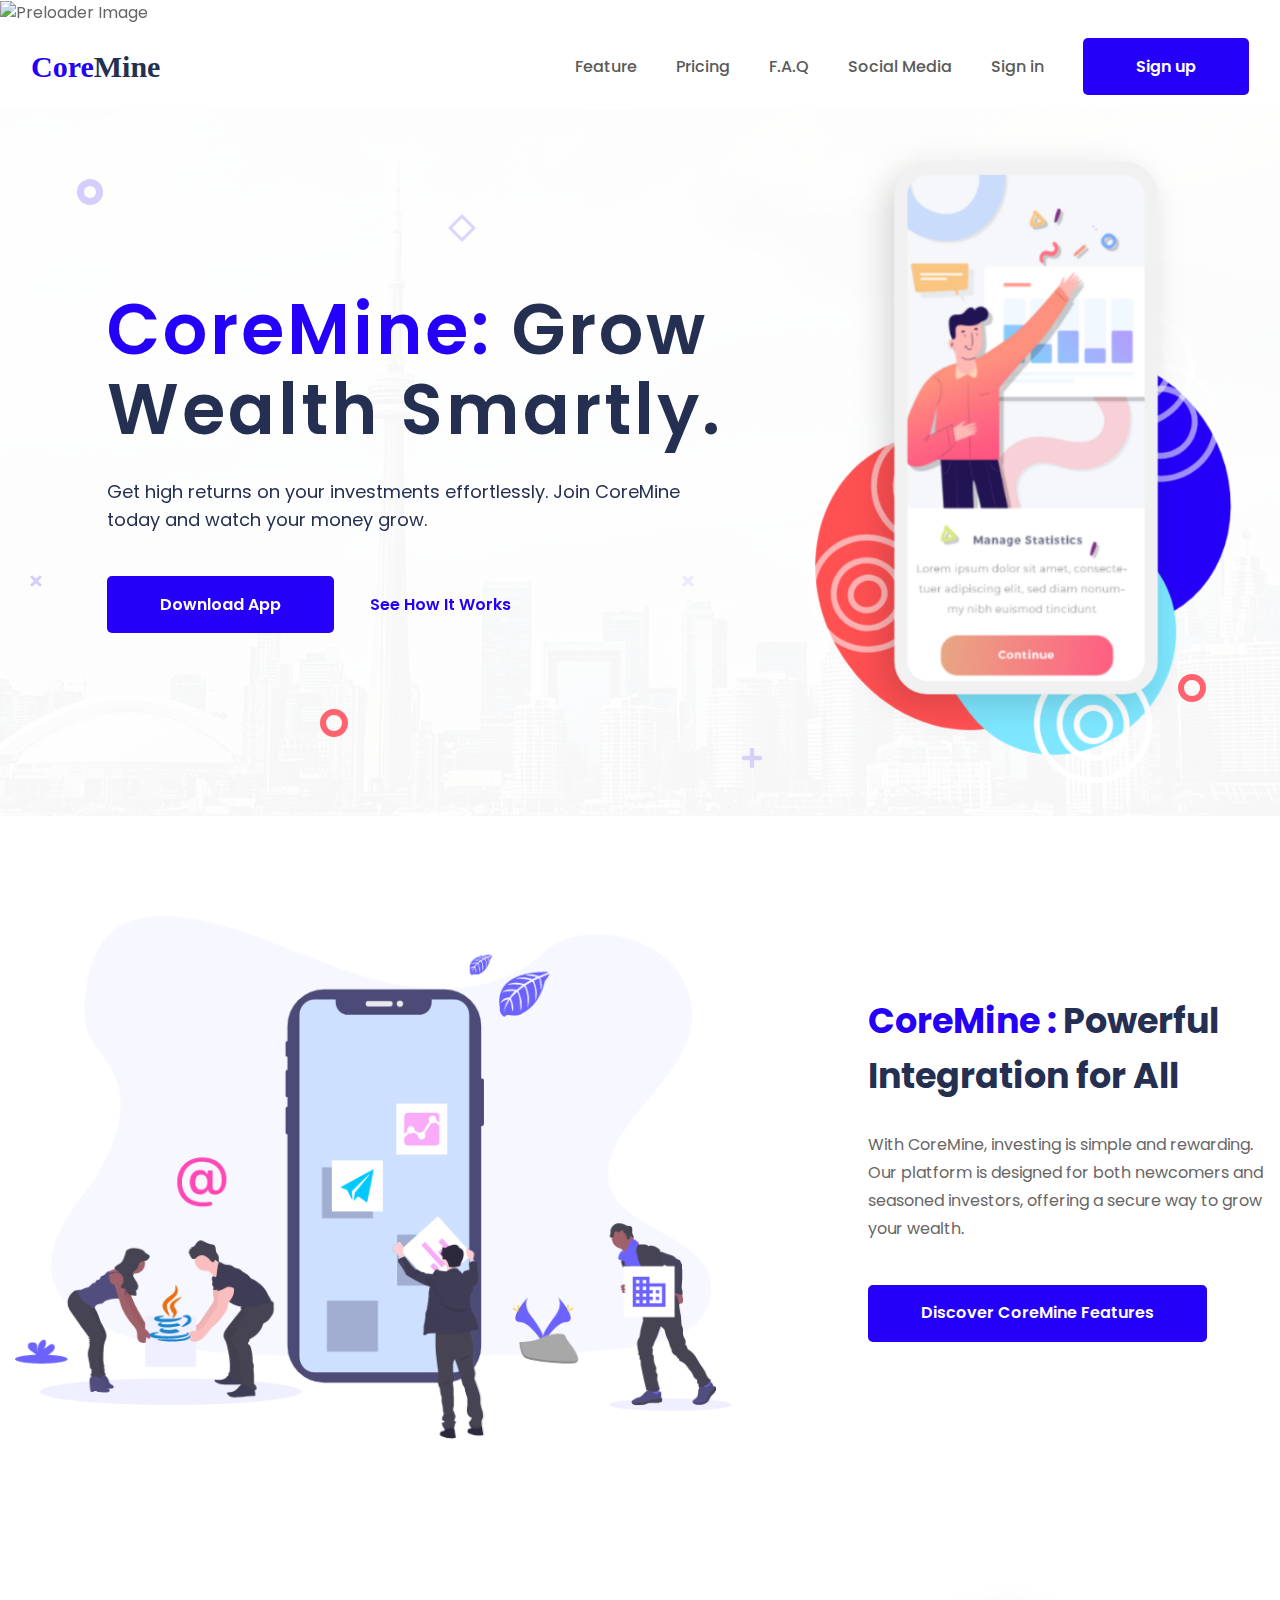
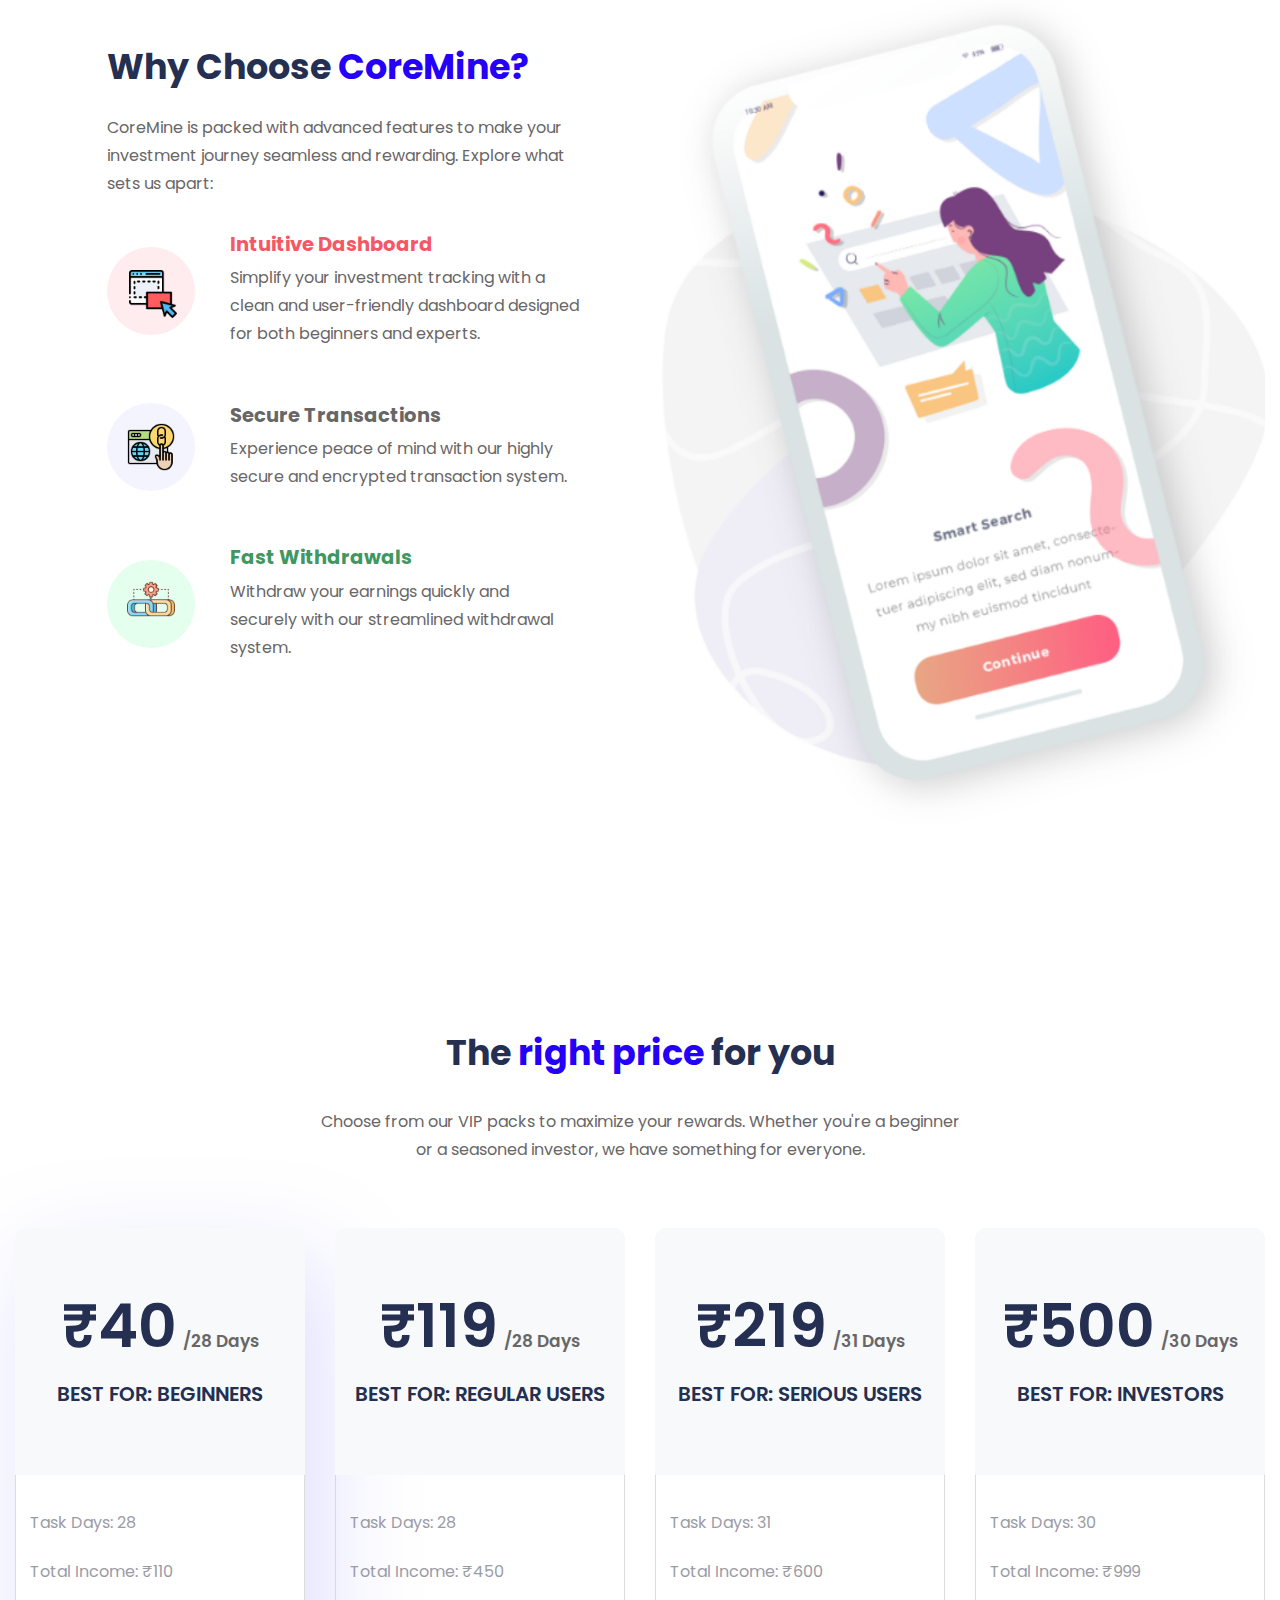
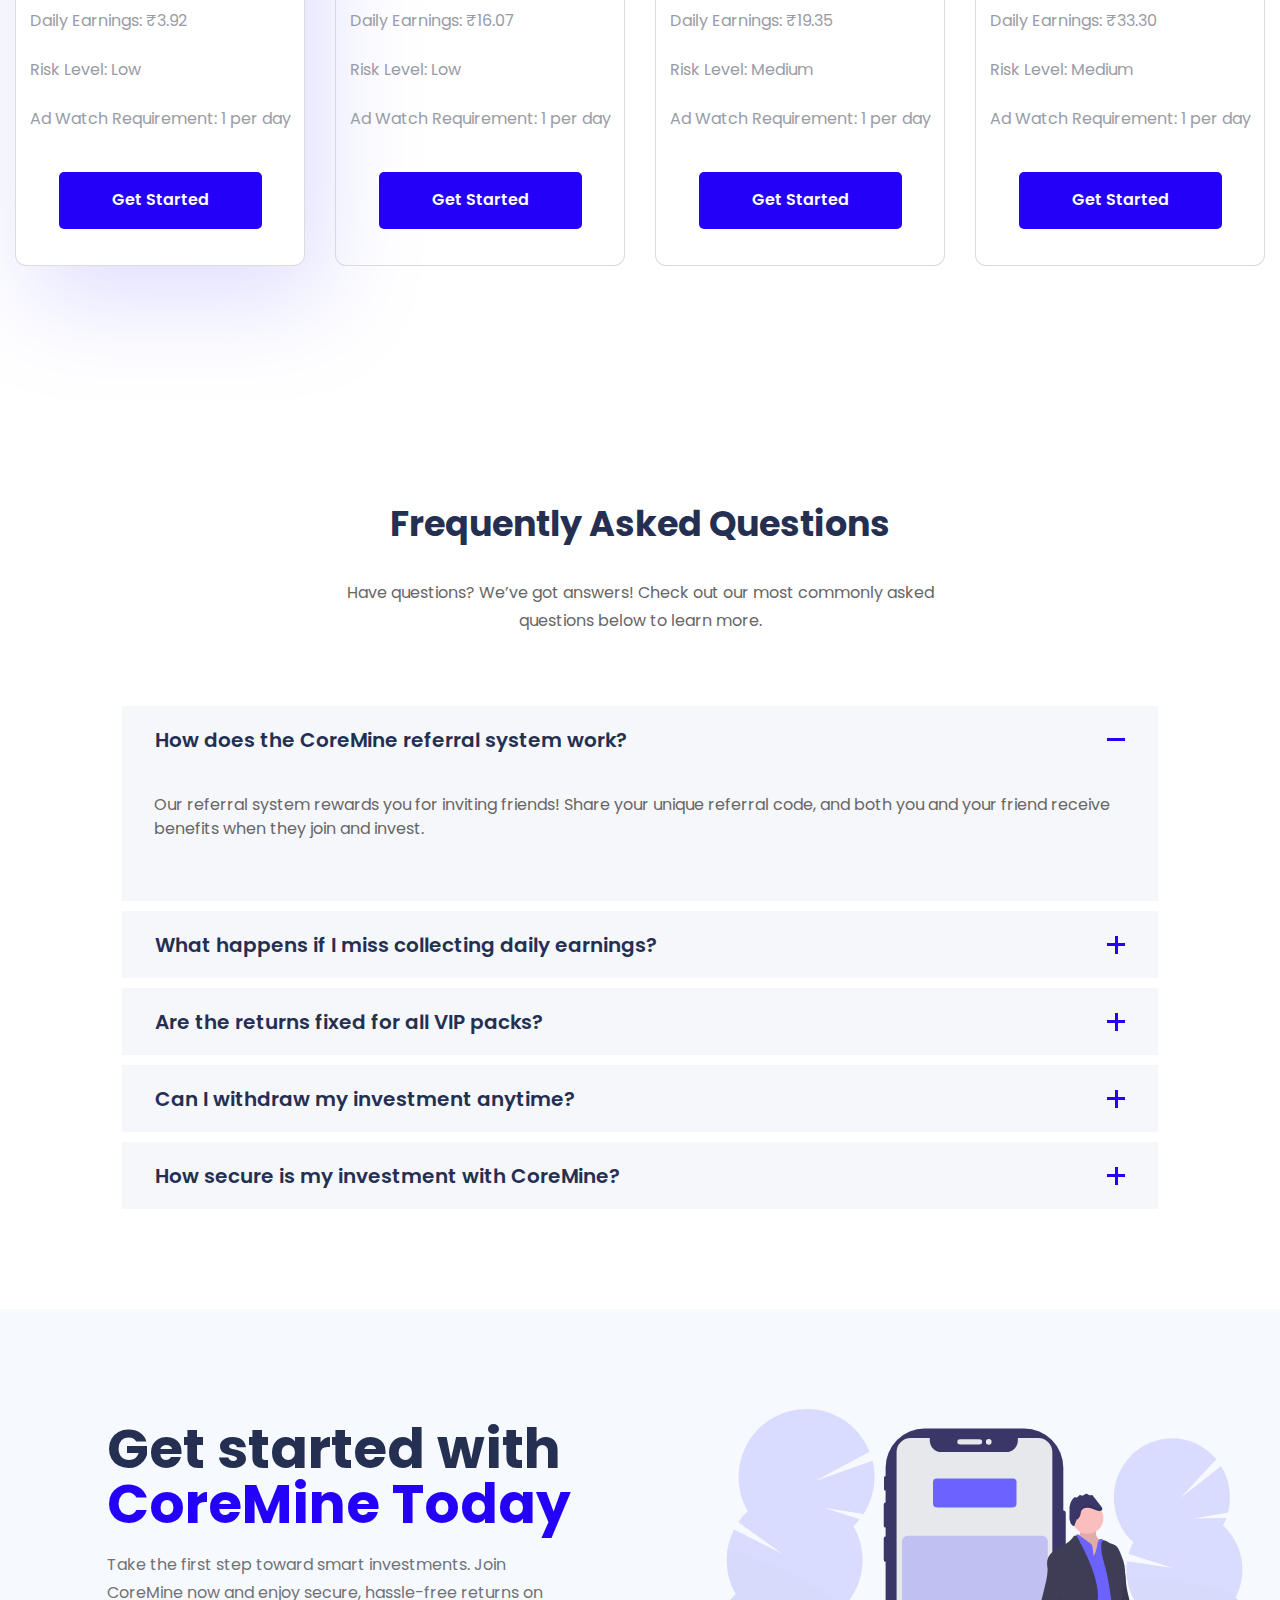
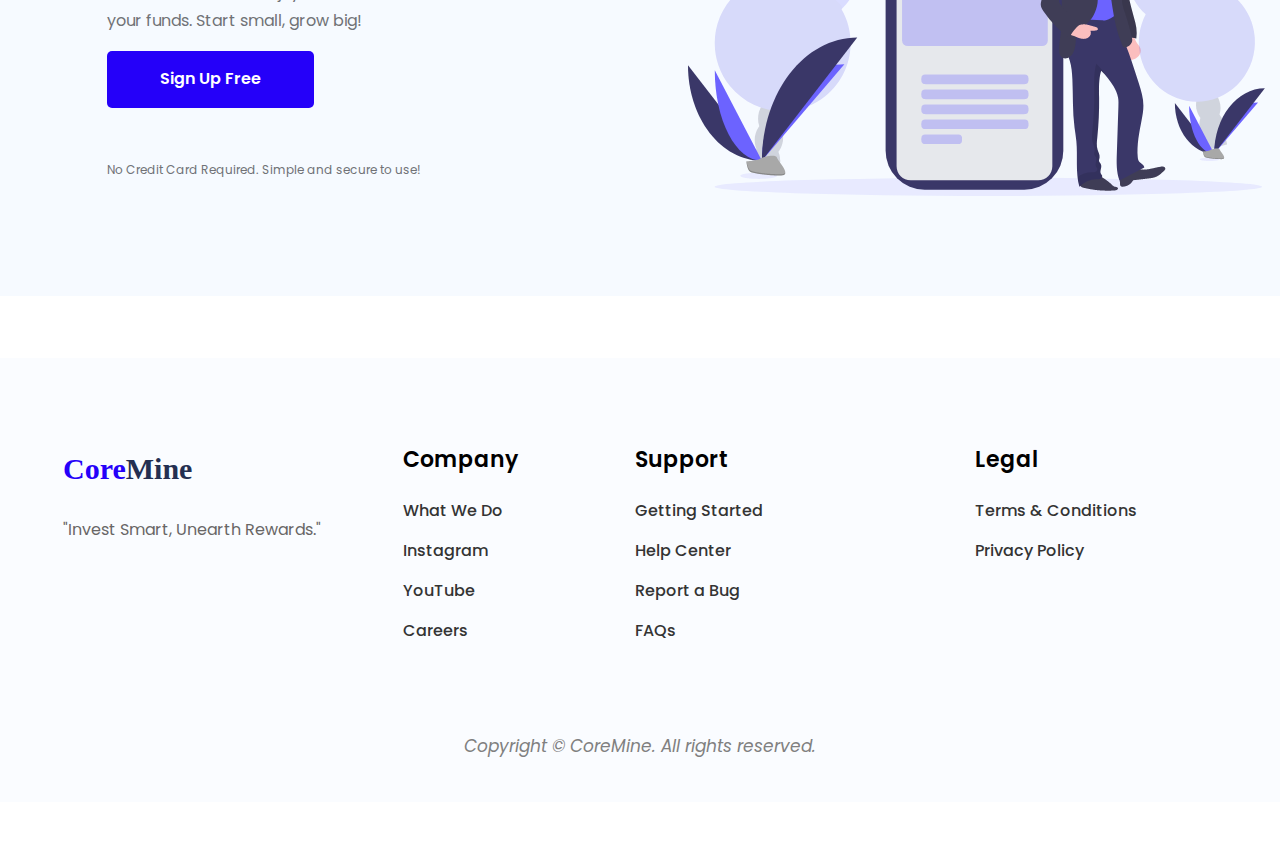
==== index.html @ 9c0cc26a "Add files via upload" ====
<!DOCTYPE html>
<html lang="en">
<head>
	<meta charset="UTF-8">
	<meta name="viewport" content="width=device-width, initial-scale=1, shrink-to-fit=no">
	<!-- Site Meta Data for Better SEO -->
	<meta name="author" content="Aman Singh">
	<meta name="description" content="CoreMine: Invest Smart, Unearth Rewards. Simplify your investment journey with daily tasks and earnings.">
	<meta name="keywords" content="CoreMine, investment app, daily earnings, VIP packs, smart investments, low risk, high rewards, financial growth">
	<meta property="og:image" content="./assets/images/coremine-preview/og-image.png">
	<meta name="theme-color" content="#FFD700">
	<meta name="twitter:card" content="summary_large_image">
	
	<!-- Site Title -->
	<title>CoreMine</title>
	<!-- Favicon Link -->
	<link rel="icon" type="image/png" sizes="512x512" href="./assets/images/favicon/android-chrome-512x512.png">
	<link rel="icon" type="image/png" sizes="192x192" href="./assets/images/favicon/android-chrome-192x192.png">
	<link rel="apple-touch-icon" sizes="180x180" href="./assets/images/favicon/apple-touch-icon.png">
	<link rel="icon" type="image/png" sizes="32x32" href="./assets/images/favicon/favicon-32x32.png">
	<link rel="icon" type="image/png" sizes="16x16" href="./assets/images/favicon/favicon-16x16.png">
	<link rel="icon" type="image/x-icon" href="./assets/images/favicon/favicon.ico">
	<!-- All CSS -->
	<link rel="stylesheet" href="./assets/plugins/bootstrap/css/bootstrap.min.css">
	<link rel="stylesheet" href="./assets/plugins/slick-slider/css/slick.css">
	<link rel="stylesheet" href="./assets/plugins/venobox/css/venobox.min.css">
	<link rel="stylesheet" href="./assets/css/style.css">
</head>
<body data-spy="scroll" data-target="#navbarSupportedContent" data-offset="100">

	<!-- Preloader Section -->
	<div class="preloader position-fixed w-100 h-100">
		<img src="./assets/images/preloader/preloader.gif" alt="Preloader Image" class="preloader__image w-100 h-100">
	</div>

	<!-- Header Section -->
	<header class="header header--primary w-100">
		<nav class="navbar navbar-expand-lg">
			<div class="container">
				<a class="navbar-brand font-weight-bold" href="./index.html">
					<img src="./assets/images/logo/logo.svg" alt="Logo Image" class="img-fluid">
				</a>
				<button class="navbar-toggler" type="button" data-toggle="collapse" data-target="#navbarSupportedContent" aria-controls="navbarSupportedContent" aria-expanded="false" aria-label="Toggle navigation">
					<i class="appname-icon-menu"></i>
				</button>
			
				<div class="collapse navbar-collapse" id="navbarSupportedContent">
					<ul class="navbar-nav align-items-lg-center text-center ml-auto">
						<li class="nav-item">
							<a class="nav-link" href="#feature">Feature</a>
						</li>
						<li class="nav-item">
							<a class="nav-link" href="#pricing">Pricing</a>
						</li>
						<li class="nav-item">
							<a class="nav-link" href="#faq">F.A.Q</a>
						</li>
						<li class="nav-item dropdown">
							<a class="nav-link dropdown-toggle" href="#!" id="navbarDropdown" role="button" data-toggle="dropdown" aria-haspopup="true" aria-expanded="false">
								Social Media
							</a>
							<div class="dropdown-menu mt-0 border-0 text-center text-lg-left mx-auto" aria-labelledby="navbarDropdown">
								<a class="dropdown-item" href="./blog.html">YouTube</a>
								<a class="dropdown-item" href="./blog-details.html">Instagram</a>
							</div>
						</li>
						<li class="nav-item">
							<a class="nav-link" href="./login.html">Sign in</a>
						</li>
						<li class="nav-item">
							<a class="primary-btn d-inline-block" href="#!">Sign up</a>
						</li>
					</ul>
				</div>
			</div>
		</nav>
	</header>
	<!-- Off Canvas Menu Toggler -->
	<div class="offCanvasMenuCloser position-fixed" data-toggle="collapse" data-target="#navbarSupportedContent" role="button" aria-controls="navbarSupportedContent" aria-expanded="false" aria-label="Toggle navigation"></div>

	<!-- Banner Section -->
	<section class="banner parallax-banner position-relative overflow-hidden">
		<span class="shape shape--1 d-inline-block user-select-none position-absolute">
			<img src="./assets/images/banner/banner-shape-1.svg" alt="Banner Shape" class="shape__image shape__image--1 img-fluid" style="--i:0">
		</span>
		<span class="shape shape--2 d-inline-block user-select-none position-absolute">
			<img src="./assets/images/banner/banner-shape-2.svg" alt="Banner Shape" class="shape__image shape__image--2 img-fluid" style="--i:1">
		</span>
		<span class="shape shape--3 d-inline-block user-select-none position-absolute">
			<img src="./assets/images/banner/banner-shape-3.svg" alt="Banner Shape" class="shape__image shape__image--3 img-fluid" style="--i:2">
		</span>
		<span class="shape shape--4 d-inline-block user-select-none position-absolute">
			<img src="./assets/images/banner/banner-shape-4.svg" alt="Banner Shape" class="shape__image shape__image--4 img-fluid" style="--i:3">
		</span>
		<span class="shape shape--5 d-inline-block user-select-none position-absolute">
			<img src="./assets/images/banner/banner-shape-1.svg" alt="Banner Shape" class="shape__image shape__image--5 img-fluid" style="--i:4">
		</span>
		<span class="shape shape--6 d-inline-block user-select-none position-absolute">
			<img src="./assets/images/banner/banner-shape-5.svg" alt="Banner Shape" class="shape__image shape__image--6 img-fluid" style="--i:5">
		</span>
		<span class="shape shape--7 d-inline-block user-select-none position-absolute">
			<img src="./assets/images/banner/banner-shape-3.svg" alt="Banner Shape" class="shape__image shape__image--7 img-fluid" style="--i:6">
		</span>
		<div class="container">
			<div class="row align-items-center">
				<div class="col-xl-6 offset-xl-1 col-lg-7 pl-xl-0 text-center text-lg-left">
					<h1 class="banner__title secondary-color"><span class="primary-color">CoreMine:</span> Grow Wealth Smartly.</h1>
					<p class="banner__text secondary-color">Get high returns on your investments effortlessly. Join CoreMine today and watch your money grow.</p>
					<div class="d-flex flex-column flex-sm-row align-items-center justify-content-center justify-content-lg-start">
						<a href="#about" class="primary-btn d-inline-block mb-4 mb-sm-0">Download App</a>
						<a href="https://www.youtube.com/watch?v=BPYu8lksvZM" data-autoplay="true" data-vbtype="video" class="venobox secondary-btn d-inline-block">See How It Works</a>

					</div>
				</div>
				<div class="col-xl-5 col-lg-5 pr-xl-0 text-center text-lg-right">
					<img src="./assets/images/banner/banner-image.png" alt="Banner Image" class="banner__image w-100">
				</div>
			</div>
		</div>
	</section>

	<!-- About Section -->
	<section id="about" class="about section-gap">
		<div class="container">
			<div class="row align-items-center">
				<div class="col-xl-7 col-lg-6 mb-4 mb-lg-0 text-center text-lg-left">
					<img src="./assets/images/about/about-image.png" alt="About Image" class="about__image w-100">
				</div>
				<div class="col-xl-4 col-lg-6 offset-xl-1 text-center text-lg-left">
					<div class="section-header">
						<h1 class="section-header__title secondary-color font-weight-bold"><span class="primary-color">CoreMine :</span> Powerful Integration for All</h1>
<div>
    <p class="about__text">With CoreMine, investing is simple and rewarding. Our platform is designed for both newcomers and seasoned investors, offering a secure way to grow your wealth.</p>
    <a href="#feature" class="primary-btn d-inline-block">Discover CoreMine Features</a>
</div>

						
			</div>
		</div>
	</section>

	<!-- Features Section -->
<section id="feature" class="feature section-gap overflow-hidden">
    <div class="container">
        <div class="row flex-lg-row-reverse">
            <div class="col-xl-6 col-lg-6 text-center text-lg-right">
                <img src="./assets/images/features/features-image.png" alt="Feature Image" class="feature__image">
            </div>
            <div class="col-xl-5 offset-xl-1 col-lg-6 pl-xl-0">
                <div class="section-header text-center text-md-left">
                    <h1 class="section-header__title secondary-color font-weight-bold">Why Choose <span class="primary-color">CoreMine?</span></h1>
                </div>
                <p class="feature__text pr-xl-5 text-center text-md-left">CoreMine is packed with advanced features to make your investment journey seamless and rewarding. Explore what sets us apart:</p>
                <div class="row">
                    <div class="col-xl-11 text-center text-sm-left">
                        <!-- Feature 1 -->
                        <div class="feature__block d-sm-flex align-items-center">
                            <div class="feature__block__image flex-shrink-0">
                                <img src="./assets/images/features/features-item-1.png" alt="Intuitive Dashboard" class="img-fluid">
                            </div>
                            <div class="feature__block__content mt-4 mt-sm-0">
                                <h2 class="feature__block__title font-weight-bold danger-color">Intuitive Dashboard</h2>
                                <p class="mb-0">Simplify your investment tracking with a clean and user-friendly dashboard designed for both beginners and experts.</p>
                            </div>
                        </div>

                        <!-- Feature 2 -->
                        <div class="feature__block d-sm-flex align-items-center">
                            <div class="feature__block__image flex-shrink-0">
                                <img src="./assets/images/features/features-item-2.png" alt="Real-Time Insights" class="img-fluid">
                            </div>
                            <div class="feature__block__content mt-4 mt-sm-0">
                                <h2 class="feature__block__title font-weight-bold warning-color">Secure Transactions</h2>
                                <p class="mb-0">Experience peace of mind with our highly secure and encrypted transaction system.</p>
                            </div>
                        </div>

                        <!-- Feature 3 -->
                        <div class="feature__block d-sm-flex align-items-center">
                            <div class="feature__block__image flex-shrink-0">
                                <img src="./assets/images/features/features-item-3.png" alt="Fast Withdrawals" class="img-fluid">
                            </div>
                            <div class="feature__block__content mt-4 mt-sm-0">
                                <h2 class="feature__block__title font-weight-bold success-color">Fast Withdrawals</h2>
                                <p class="mb-0">Withdraw your earnings quickly and securely with our streamlined withdrawal system.</p>
                            </div>
                        </div>
                        </div>
                    </div>
                </div>
            </div>
        </div>
    </div>
</section>

	<!-- Pricing Section -->
<section id="pricing" class="pricing section-gap">
	<div class="container">
	  <div class="row justify-content-center">
		<div class="section-header text-center col-12">
		  <h1 class="section-header__title secondary-color font-weight-bold">
			The <span class="primary-color">right price</span> for you
		  </h1>
		</div>
		<div class="col-lg-6 text-center px-lg-0">
		  <p class="pricing__text">
			Choose from our VIP packs to maximize your rewards. Whether you're a beginner or a seasoned investor, we have something for everyone.
		  </p>
		</div>
		<div class="col-12 mb-5"></div>
  
		<!-- VIP No 1 -->
		<div class="col-xl-3 col-lg-4 col-md-6">
		  <div class="pricing__block mx-auto active">
			<div class="pricing__block__head text-center">
			  <h2 class="pricing__block__price">
				<span class="pricing__block__price__amount secondary-color">₹40</span>
				<span class="pricing__block__price__period">/28 Days</span>
			  </h2>
			  <h3 class="pricing__block__access text-uppercase secondary-color">Best For: Beginners</h3>
			</div>
			<div class="pricing__block__body d-flex flex-column align-items-center">
			  <ul class="pricing__block__list">
				<li class="pricing__block__list__item">Task Days: 28</li>
				<li class="pricing__block__list__item">Total Income: ₹110</li>
				<li class="pricing__block__list__item">Daily Earnings: ₹3.92</li>
				<li class="pricing__block__list__item">Risk Level: Low</li>
				<li class="pricing__block__list__item">Ad Watch Requirement: 1 per day</li>
			  </ul>
			  <a href="#!" class="primary-btn d-inline-block">Get Started</a>
			</div>
		  </div>
		</div>
  
		<!-- VIP No 2 -->
		<div class="col-xl-3 col-lg-4 col-md-6">
		  <div class="pricing__block mx-auto">
			<div class="pricing__block__head text-center">
			  <h2 class="pricing__block__price">
				<span class="pricing__block__price__amount secondary-color">₹119</span>
				<span class="pricing__block__price__period">/28 Days</span>
			  </h2>
			  <h3 class="pricing__block__access text-uppercase secondary-color">Best For: Regular Users</h3>
			</div>
			<div class="pricing__block__body d-flex flex-column align-items-center">
			  <ul class="pricing__block__list">
				<li class="pricing__block__list__item">Task Days: 28</li>
				<li class="pricing__block__list__item">Total Income: ₹450</li>
				<li class="pricing__block__list__item">Daily Earnings: ₹16.07</li>
				<li class="pricing__block__list__item">Risk Level: Low</li>
				<li class="pricing__block__list__item">Ad Watch Requirement: 1 per day</li>
			  </ul>
			  <a href="#!" class="primary-btn d-inline-block">Get Started</a>
			</div>
		  </div>
		</div>
  
		<!-- VIP No 3 -->
		<div class="col-xl-3 col-lg-4 col-md-6">
		  <div class="pricing__block mx-auto">
			<div class="pricing__block__head text-center">
			  <h2 class="pricing__block__price">
				<span class="pricing__block__price__amount secondary-color">₹219</span>
				<span class="pricing__block__price__period">/31 Days</span>
			  </h2>
			  <h3 class="pricing__block__access text-uppercase secondary-color">Best For: Serious Users</h3>
			</div>
			<div class="pricing__block__body d-flex flex-column align-items-center">
			  <ul class="pricing__block__list">
				<li class="pricing__block__list__item">Task Days: 31</li>
				<li class="pricing__block__list__item">Total Income: ₹600</li>
				<li class="pricing__block__list__item">Daily Earnings: ₹19.35</li>
				<li class="pricing__block__list__item">Risk Level: Medium</li>
				<li class="pricing__block__list__item">Ad Watch Requirement: 1 per day</li>
			  </ul>
			  <a href="#!" class="primary-btn d-inline-block">Get Started</a>
			</div>
		  </div>
		</div>
  
		<!-- VIP No 4 -->
		<div class="col-xl-3 col-lg-4 col-md-6">
		  <div class="pricing__block mx-auto">
			<div class="pricing__block__head text-center">
			  <h2 class="pricing__block__price">
				<span class="pricing__block__price__amount secondary-color">₹500</span>
				<span class="pricing__block__price__period">/30 Days</span>
			  </h2>
			  <h3 class="pricing__block__access text-uppercase secondary-color">Best For: Investors</h3>
			</div>
			<div class="pricing__block__body d-flex flex-column align-items-center">
			  <ul class="pricing__block__list">
				<li class="pricing__block__list__item">Task Days: 30</li>
				<li class="pricing__block__list__item">Total Income: ₹999</li>
				<li class="pricing__block__list__item">Daily Earnings: ₹33.30</li>
				<li class="pricing__block__list__item">Risk Level: Medium</li>
				<li class="pricing__block__list__item">Ad Watch Requirement: 1 per day</li>
			  </ul>
			  <a href="#!" class="primary-btn d-inline-block">Get Started</a>
			</div>
		  </div>
		</div>
  
	  </div>
	</div>
  </section>

  
<!-- F.A.Q. Section -->
<section id="faq" class="faq section-gap">
	<div class="container">
	  <div class="row justify-content-center">
		<div class="section-header text-center col-12">
		  <h1 class="section-header__title secondary-color font-weight-bold">Frequently Asked Questions</h1>
		</div>
		<div class="col-lg-6 px-lg-0 text-center">
		  <p>Have questions? We’ve got answers! Check out our most commonly asked questions below to learn more.</p>
		</div>
		<div class="col-lg-10">
		  <div class="accordion" id="accordionExample">
			<!-- Question 1 -->
			<div class="card border-0 rounded-0">
			  <div class="card-header bg-transparent border-0" id="headingOne">
				<h2 class="mb-0">
				  <button class="btn text-left d-flex align-items-center justify-content-between shadow-none secondary-color w-100" type="button" data-toggle="collapse" data-target="#collapseOne" aria-expanded="true" aria-controls="collapseOne">
					How does the CoreMine referral system work?
					<span class="btn__icon d-inline-flex align-items-center justify-content-center flex-shrink-0 position-relative ml-2"></span>
				  </button>
				</h2>
			  </div>
			  <div id="collapseOne" class="collapse show" aria-labelledby="headingOne" data-parent="#accordionExample">
				<div class="card-body">
				  Our referral system rewards you for inviting friends! Share your unique referral code, and both you and your friend receive benefits when they join and invest.
				</div>
			  </div>
			</div>
			<!-- Question 2 -->
			<div class="card border-0 rounded-0">
			  <div class="card-header bg-transparent border-0" id="headingTwo">
				<h2 class="mb-0">
				  <button class="btn text-left d-flex align-items-center justify-content-between shadow-none secondary-color w-100" type="button" data-toggle="collapse" data-target="#collapseTwo" aria-expanded="false" aria-controls="collapseTwo">
					What happens if I miss collecting daily earnings?
					<span class="btn__icon d-inline-flex align-items-center justify-content-center flex-shrink-0 position-relative ml-2"></span>
				  </button>
				</h2>
			  </div>
			  <div id="collapseTwo" class="collapse" aria-labelledby="headingTwo" data-parent="#accordionExample">
				<div class="card-body">
				  Missing a day means you won’t earn for that day. Make sure to log in daily, watch the required ad, and collect your earnings to maximize your returns.
				</div>
			  </div>
			</div>
			<!-- Question 3 -->
			<div class="card border-0 rounded-0">
			  <div class="card-header bg-transparent border-0" id="headingThree">
				<h2 class="mb-0">
				  <button class="btn text-left d-flex align-items-center justify-content-between shadow-none secondary-color w-100" type="button" data-toggle="collapse" data-target="#collapseThree" aria-expanded="false" aria-controls="collapseThree">
					Are the returns fixed for all VIP packs?
					<span class="btn__icon d-inline-flex align-items-center justify-content-center flex-shrink-0 position-relative ml-2"></span>
				  </button>
				</h2>
			  </div>
			  <div id="collapseThree" class="collapse" aria-labelledby="headingThree" data-parent="#accordionExample">
				<div class="card-body">
				  No, the returns vary depending on the VIP pack you choose. Each pack has a specific investment amount, task duration, and total income.
				</div>
			  </div>
			</div>
			<!-- Question 4 -->
			<div class="card border-0 rounded-0">
			  <div class="card-header bg-transparent border-0" id="headingFour">
				<h2 class="mb-0">
				  <button class="btn text-left d-flex align-items-center justify-content-between shadow-none secondary-color w-100" type="button" data-toggle="collapse" data-target="#collapseFour" aria-expanded="false" aria-controls="collapseFour">
					Can I withdraw my investment anytime?
					<span class="btn__icon d-inline-flex align-items-center justify-content-center flex-shrink-0 position-relative ml-2"></span>
				  </button>
				</h2>
			  </div>
			  <div id="collapseFour" class="collapse" aria-labelledby="headingFour" data-parent="#accordionExample">
				<div class="card-body">
				  Investments are tied to the task duration of the selected VIP pack. Withdrawal is possible only after the completion of the specified period.
				</div>
			  </div>
			</div>
			<!-- Question 5 -->
			<div class="card border-0 rounded-0">
			  <div class="card-header bg-transparent border-0" id="headingFive">
				<h2 class="mb-0">
				  <button class="btn text-left d-flex align-items-center justify-content-between shadow-none secondary-color w-100" type="button" data-toggle="collapse" data-target="#collapseFive" aria-expanded="false" aria-controls="collapseFive">
					How secure is my investment with CoreMine?
					<span class="btn__icon d-inline-flex align-items-center justify-content-center flex-shrink-0 position-relative ml-2"></span>
				  </button>
				</h2>
			  </div>
			  <div id="collapseFive" class="collapse" aria-labelledby="headingFive" data-parent="#accordionExample">
				<div class="card-body">
				  We use top-notch security protocols to protect your investment and personal data. Your trust and security are our top priorities.
				</div>
			  </div>
			</div>
		  </div>
		</div>
	  </div>
	</div>
  </section>
  
<!-- Get Started Section -->
<section class="get-start section-gap">
	<div class="container">
	  <div class="row flex-lg-row-reverse align-items-center">
		<!-- Image Section -->
		<div class="col-lg-6 text-center text-lg-right mb-5 mb-lg-0">
		  <img src="./assets/images/get-started/get-started-image.png" alt="Get Started with CoreMine" class="img-fluid">
		</div>
  
		<!-- Content Section -->
		<div class="col-xl-5 offset-xl-1 col-lg-6 pl-xl-0 text-center text-lg-left">
		  <div class="section-header">
			<h1 class="section-header__title secondary-color font-weight-bold">Get started with <span class="primary-color">CoreMine Today</span></h1>
		  </div>
		  <p class="pr-xl-5">
			Take the first step toward smart investments. Join CoreMine now and enjoy secure, hassle-free returns on your funds. Start small, grow big!
		  </p>
		  <a href="./register.html" class="primary-btn d-inline-block mb-4 mb-sm-0">Sign Up Free</a>
		  <p class="get-start__cautious-text mt-5 mb-0">No Credit Card Required. Simple and secure to use!</p>
		</div>
	  </div>
	</div>
  </section>
  

	<!-- Footer Section -->
<footer class="footer d-flex flex-column align-items-center position-relative">
  <div class="footer__top w-100">
    <div class="container">
      <div class="row justify-content-between">
        
        <!-- Logo and Tagline -->
        <div class="col-lg-3 col-sm-6 ml-xl-5">
          <div class="footer__block">
            <a href="./index.html" class="footer__block__logo d-inline-block">
              <img src="./assets/images/logo/logo.svg" alt="CoreMine Logo" class="img-fluid">
            </a>
            <p>"Invest Smart, Unearth Rewards."</p>
          </div>
        </div>
        
        <!-- Company Section -->
        <div class="col-lg-2 col-sm-6">
          <div class="footer__block">
            <h3 class="footer__block__title">Company</h3>
            <ul class="footer__block__list mb-0">
              <li class="footer__block__list__item">
                <a href="./about.html" class="footer__block__list__link">What We Do</a>
              </li>
              <li class="footer__block__list__item">
                <a href="https://www.instagram.com" target="_blank" class="footer__block__list__link">Instagram</a>
              </li>
              <li class="footer__block__list__item">
                <a href="https://www.youtube.com" target="_blank" class="footer__block__list__link">YouTube</a>
              </li>
              <li class="footer__block__list__item">
                <a href="./careers.html" class="footer__block__list__link">Careers</a>
              </li>
            </ul>
          </div>
        </div>
        
        <!-- Support Section -->
        <div class="col-lg-3 col-sm-6">
          <div class="footer__block">
            <h3 class="footer__block__title">Support</h3>
            <ul class="footer__block__list mb-0">
              <li class="footer__block__list__item">
                <a href="./getting-started.html" class="footer__block__list__link">Getting Started</a>
              </li>
              <li class="footer__block__list__item">
                <a href="./help-center.html" class="footer__block__list__link">Help Center</a>
              </li>
              <li class="footer__block__list__item">
                <a href="./report-bug.html" class="footer__block__list__link">Report a Bug</a>
              </li>
              <li class="footer__block__list__item">
                <a href="./faqs.html" class="footer__block__list__link">FAQs</a>
              </li>
            </ul>
          </div>
        </div>
        
        <!-- Legal Section -->
        <div class="col-lg-3 col-sm-6">
          <div class="footer__block mb-0">
            <h3 class="footer__block__title">Legal</h3>
            <ul class="footer__block__list mb-0">
              <li class="footer__block__list__item">
                <a href="./terms.html" class="footer__block__list__link">Terms & Conditions</a>
              </li>
              <li class="footer__block__list__item">
                <a href="./privacy.html" class="footer__block__list__link">Privacy Policy</a>
              </li>
            </ul>
          </div>
        </div>
        
      </div>
    </div>
  </div>

  <!-- Footer Bottom -->
  <div class="footer__bottom text-center">
    <div class="container">
      <p class="footer__copyright font-italic mb-0">
        Copyright © <a href="./index.html" class="footer__copyright__link">CoreMine</a>. All rights reserved.
      </p>
    </div>
  </div>
</footer>

	<!-- Scroll To Top Button -->
	<div class="scroll-top position-fixed">
		<button class="scroll-top__btn border-0 d-inline-flex align-items-center justify-content-center"><span class="appname-icon-up"></span></button>
	</div>

	<!-- All Scripts -->
	<script src="./assets/js/jquery-1.12.4.min.js"></script>
	<script src="./assets/plugins/bootstrap/js/bootstrap.min.js"></script>
	<script src="./assets/plugins/venobox/js/venobox.min.js"></script>
	<script src="./assets/plugins/slick-slider/js/slick.js"></script>
	<script src="./assets/plugins/particles/js/particles.min.js"></script>
	<script src="./assets/js/script.js"></script>
</body>
</html>
---- assets/css/style.css ----
/* 


----------------
Table of CSS Content
----------------

1.Google Fonts Link
2.Custom Icons Link
3.Typography Reset
4.Reset CSS
5.Custom Container Style
6.Veno Box Style
7.Preloader Section Style
8.Common Section Gap Style
9.Common Section Heading Style
10.Common Color's Style
11.Common Transition Style
12.Common Button's Style
13.Accordion's Style
14.Form's Section Style
15.Header Section Style
16.Parallax Banner Section Style
17.Banner Section Style
18.Sub Banner Section Style
19.About Section Style
20.Feature Section Style
22.Pricing Section Style
23.F.A.Q. Section Style
24.Get Started Section Style
25.Login Section Style
28.Footer Section Style

------------------
*/
/* Google Fonts Link */
@import url("https://fonts.googleapis.com/css2?family=Poppins:wght@300;400;500;600;700&display=swap");
/* Custom Icons Link */
@import url("../fonts/appname-icon/style.css");
/* Typography Reset */
h1, .h1,
h2, .h2,
h3, .h3,
h4, .h4,
h5, .h5,
h6, .h6 {
  font-family: "Poppins", sans-serif;
}

h1, .h1 {
  font-size: 2.0rem;
}

h2, .h2 {
  font-size: 1.5rem;
}

h3, .h3 {
  font-size: 1.5rem;
}

h4, .h4 {
  font-size: 1.125rem;
}

h5, .h5 {
  font-size: 0.75rem;
}

p {
  font-size: 1rem;
  line-height: 1.75rem;
}

/* Reset CSS */
*,
*::before,
*::after {
  margin: 0;
  padding: 0;
  outline: none;
  -webkit-tap-highlight-color: transparent;
}

::-moz-selection {
  color: #F5F7FA;
  background: #817AFF;
}

::selection {
  color: #F5F7FA;
  background: #817AFF;
}

html,
body {
  scroll-behavior: smooth;
}

html {
  font-size: 16px;
  -webkit-text-size-adjust: none;
     -moz-text-size-adjust: none;
      -ms-text-size-adjust: none;
          text-size-adjust: none;
  scrollbar-width: thin;
  scrollbar-color: #817AFF #ffffff;
}

html::-webkit-scrollbar {
  width: 8px;
}

html::-webkit-scrollbar-thumb {
  background-color: #817AFF;
}

html::-webkit-scrollbar-track {
  background-color: #ffffff;
}

body {
  color: #686666;
  font-weight: 400;
  font-family: "Poppins", sans-serif;
}

a,
a:hover,
a:focus,
a:active {
  text-decoration: none;
  color: unset;
}

button,
button:hover,
button:focus,
button:active {
  outline: none;
}

input:-webkit-autofill {
  -webkit-text-fill-color: unset;
  -webkit-transition: background-color 5000s;
  -o-transition: background-color 5000s;
  -moz-transition: background-color 5000s;
  transition: background-color 5000s;
}

ul,
ol {
  list-style: none;
}

img {
  -o-object-fit: cover;
     object-fit: cover;
}

.user-select-none {
  pointer-events: none;
}

.list-inline {
  font-size: 0;
}

.list-inline-item {
  font-size: 1rem;
}

/* Custom Container Style */
@media (min-width: 1200px) {
  .container {
    max-width: 1290px;
  }
}

/* Veno Box Style */
.vbox-container {
  scrollbar-width: none;
}

.vbox-container::-webkit-scrollbar {
  width: 0;
}

.vbox-close {
  top: 2%;
  right: 2%;
  width: 4rem;
  height: 4rem;
  border-radius: 50%;
  padding: 0;
  display: -webkit-box;
  display: -webkit-flex;
  display: -moz-box;
  display: -ms-flexbox;
  display: flex;
  -webkit-box-align: center;
  -webkit-align-items: center;
     -moz-box-align: center;
      -ms-flex-align: center;
          align-items: center;
  -webkit-box-pack: center;
  -webkit-justify-content: center;
     -moz-box-pack: center;
      -ms-flex-pack: center;
          justify-content: center;
  font-size: 3rem;
  background: #F55767 !important;
  color: #ffffff !important;
}

.vbox-preloader .sk-child {
  background: #817AFF !important;
}

/* Preloader Section Style */
.preloader {
  top: 0;
  left: 0;
  z-index: 9999;
}

/* Common Section Gap Style */
.section-gap {
  padding: 6.25rem 0;
}

@media (max-width: 991px) {
  .section-gap {
    padding: 4.375rem 0;
  }
}

@media (max-width: 767px) {
  .section-gap {
    padding: 3.75rem 0;
  }
}

/* Common Section Heading Style */
.section-header {
  margin-bottom: 1.25rem;
}

.section-header__title {
  font-size: 2.1875rem;
}

@media (max-width: 767px) {
  .section-header__title {
    font-size: 1.875rem;
  }
}

@media (min-width: 992px) {
  .section-header__title {
    line-height: 3.4375rem;
  }
}

/* Common Color's Style */
.primary-color {
  color: #2500F9;
}

.primary-soft-color {
  color: #2563FF;
}

.secondary-color {
  color: #242F51;
}

.danger-color {
  color: #F55767;
}

.success-color {
  color: #40975F;
}

/* Common Transition Style */
.primary-btn, .secondary-btn, .slick__arrows, .tag-btn, .scroll-top__btn, .accordion .card .btn__icon::after, .header, .header .navbar-toggler, .header .navbar .nav-item .dropdown-menu, .header .navbar .nav-item .dropdown-item, .header .navbar .nav-link, .blog__card__image, .blog__card__title__link, .blog-details__card__title__link, .footer__block__list__link, .footer__copyright__link {
  -webkit-transition: all linear .3s;
  -o-transition: all linear .3s;
  -moz-transition: all linear .3s;
  transition: all linear .3s;
}

/* Common Button's Style */
.primary-btn,
.secondary-btn {
  font-weight: 600;
}

.primary-btn {
  color: #ffffff;
  background: #2500F9;
  font-size: 1rem;
  padding: 1.03125rem 3.3125rem;
  border-radius: 5px;
}

.primary-btn:hover, .primary-btn:focus {
  color: #ffffff;
  background: #242F51;
}

.secondary-btn {
  color: #2500F9;
  font-size: 1rem;
  padding: 0.125rem;
}

.secondary-btn:hover, .secondary-btn:focus {
  color: #2500F9;
  text-decoration: underline;
}

.slick__arrows {
  position: absolute;
  bottom: 0;
  z-index: 3;
  width: 2.5rem;
  height: 2.5rem;
  color: silver;
  background-color: #ffffff;
  font-size: 0.75rem;
  text-align: center;
  cursor: pointer;
}

@media (max-width: 480px) {
  .slick__arrows {
    -webkit-transform: translateY(150%);
       -moz-transform: translateY(150%);
        -ms-transform: translateY(150%);
         -o-transform: translateY(150%);
            transform: translateY(150%);
  }
}

@media (min-width: 481px) {
  .slick__arrows {
    -webkit-transform: translateY(-50%);
       -moz-transform: translateY(-50%);
        -ms-transform: translateY(-50%);
         -o-transform: translateY(-50%);
            transform: translateY(-50%);
  }
}

.slick__arrows--left {
  right: 3.25rem;
}

.slick__arrows--right {
  right: 0;
}

.slick__arrows:hover, .slick__arrows:focus {
  color: #817AFF;
  background-color: #e9e9e9;
}

.tag-btn {
  color: #ffffff;
  font-size: 0.875rem;
  padding: 0.625rem 0.9375rem;
}

.tag-btn--pill {
  background-color: #626262;
}

.tag-btn--rounded {
  background-color: #175CFF;
  border-radius: 0.3125rem;
}

.tag-btn:hover, .tag-btn:focus {
  color: #ffffff;
  background-color: #242F51;
}

.scroll-top {
  bottom: 3%;
  right: 1%;
  display: none;
  cursor: pointer;
  z-index: 7;
}

@media (max-width: 575px) {
  .scroll-top {
    bottom: 2%;
  }
}

.scroll-top__btn {
  width: 2.8rem;
  height: 2.8rem;
  font-size: 1.1rem;
  color: #ffffff;
  background: #817AFF;
}

.scroll-top__btn:hover, .scroll-top__btn:focus {
  color: #ffffff;
  background: #2500F9;
}

/* Accordion's Style */
.accordion .card {
  background-color: #F5F7FA;
}

.accordion .card:not(:last-child) {
  margin-bottom: 0.625rem;
}

@media (max-width: 575px) {
  .accordion .card-header {
    padding-left: 0.625rem;
    padding-right: 0.3125rem;
  }
}

.accordion .card .btn {
  font-size: 1.25rem;
  font-weight: 600;
}

@media (max-width: 767px) {
  .accordion .card .btn {
    font-size: 1.125rem;
  }
}

.accordion .card .btn__icon {
  width: 1.125rem;
  height: 3px;
  background-color: #2500F9;
}

.accordion .card .btn__icon::after {
  content: "";
  position: absolute;
  width: 3px;
  height: 1.125rem;
  background-color: inherit;
}

.accordion .card .btn[aria-expanded="true"] .btn__icon::after {
  height: 0;
}

.accordion .card .btn:hover, .accordion .card .btn:focus {
  color: #242F51;
}

.accordion .card .btn:focus-visible {
  color: #2500F9;
}

.accordion .card-body {
  padding-bottom: 3.75rem;
}

@media (min-width: 992px) {
  .accordion .card-body {
    padding-left: 2rem;
    padding-right: 2rem;
  }
}

/* Form's Section Style */
.form-group {
  margin-bottom: 1.5625rem;
}

@media (min-width: 1401px) {
  .form-group {
    margin-bottom: 1.9375rem;
  }
}

.form__label {
  color: #000000;
}

@media (min-width: 768px) {
  .form__label {
    font-size: 1.125rem;
  }
}

@media (min-width: 1401px) {
  .form__label {
    margin-bottom: 1.5625rem;
  }
}

.form-control {
  border-color: #BBBBBB;
  border-radius: 0.625rem;
  height: 3.125rem;
}

@media (min-width: 1401px) {
  .form-control {
    height: 4.6875rem;
  }
}

.form-control:hover, .form-control:focus {
  border-color: #2500F9;
}

.form .custom-control-label {
  color: #000000;
  font-size: 1.125rem;
  cursor: pointer;
}

@media (min-width: 768px) {
  .form .custom-control-label {
    padding-left: 1.25rem;
  }
}

@media (min-width: 1401px) {
  .form .custom-control-label {
    padding-left: 1.875rem;
  }
}

.form .custom-control-label::before, .form .custom-control-label::after {
  top: initial;
}

@media (min-width: 768px) {
  .form .custom-control-label::before, .form .custom-control-label::after {
    width: 1.5625rem;
    height: 1.5625rem;
  }
}

@media (min-width: 1401px) {
  .form .custom-control-label::before, .form .custom-control-label::after {
    width: 2.1875rem;
    height: 2.1875rem;
  }
}

.form .custom-control-label:hover::before {
  border-color: #2500F9;
}

.form .custom-control-input:focus ~ .custom-control-label::before {
  -webkit-box-shadow: none;
          box-shadow: none;
  border-color: #2500F9;
}

.form .custom-control-input:checked ~ .custom-control-label::before, .form .custom-control-input:active ~ .custom-control-label::before {
  background-color: #2500F9;
  border-color: #2500F9;
}

.form.was-validated .custom-control-input:focus ~ .custom-control-label::before {
  -webkit-box-shadow: none;
          box-shadow: none;
  border-color: #2500F9 !important;
}

.form.was-validated .custom-control-input:valid ~ .custom-control-label {
  color: #000000;
}

.form.was-validated .custom-control-input:valid ~ .custom-control-label::before {
  border-color: #2500F9;
}

.form.was-validated .custom-control-input:valid:checked ~ .custom-control-label::before {
  background-color: #2500F9;
}

.form .secondary-btn {
  font-size: 1.125rem;
}

@media (min-width: 1401px) {
  .form .primary-btn {
    height: 5.3125rem;
  }
}

/* Header Section Style */
.header {
  position: absolute;
  top: 0;
  z-index: 9;
}

@media (min-width: 992px) {
  .header {
    padding-top: 1.4375rem;
  }
}

.header .navbar {
  padding-top: 0.9375rem;
  padding-bottom: 0.9375rem;
}

.header .navbar-toggler {
  font-size: 1.625rem;
  color: #242F51;
  z-index: 8;
}

.header .navbar-toggler:hover {
  color: #2500F9;
}

.header .navbar-toggler[aria-expanded="true"] {
  color: #F55767;
}

@media (max-width: 991px) {
  .header .navbar-collapse {
    position: fixed;
    top: 0;
    right: 0;
    -webkit-transform: translateX(100%);
       -moz-transform: translateX(100%);
        -ms-transform: translateX(100%);
         -o-transform: translateX(100%);
            transform: translateX(100%);
    display: -webkit-box;
    display: -webkit-flex;
    display: -moz-box;
    display: -ms-flexbox;
    display: flex;
    -webkit-box-orient: vertical;
    -webkit-box-direction: normal;
    -webkit-flex-direction: column;
       -moz-box-orient: vertical;
       -moz-box-direction: normal;
        -ms-flex-direction: column;
            flex-direction: column;
    -webkit-box-align: center;
    -webkit-align-items: center;
       -moz-box-align: center;
        -ms-flex-align: center;
            align-items: center;
    -webkit-box-pack: center;
    -webkit-justify-content: center;
       -moz-box-pack: center;
        -ms-flex-pack: center;
            justify-content: center;
    width: 50%;
    height: 100vh;
    background-color: #F6FAFF;
    -webkit-transition: -webkit-transform ease-in-out .3s;
    transition: -webkit-transform ease-in-out .3s;
    -o-transition: -o-transform ease-in-out .3s;
    -moz-transition: transform ease-in-out .3s, -moz-transform ease-in-out .3s;
    transition: transform ease-in-out .3s;
    transition: transform ease-in-out .3s, -webkit-transform ease-in-out .3s, -moz-transform ease-in-out .3s, -o-transform ease-in-out .3s;
  }
  .header .navbar-collapse.show {
    -webkit-transform: translateX(0);
       -moz-transform: translateX(0);
        -ms-transform: translateX(0);
         -o-transform: translateX(0);
            transform: translateX(0);
  }
  .header .navbar-collapse .navbar-nav {
    width: 100%;
    margin-top: 1.25rem;
  }
  .header .navbar-collapse .navbar-nav .nav-item {
    margin: 0.3rem 0.6rem;
  }
}

@media (max-width: 767px) {
  .header .navbar-collapse {
    width: 100%;
  }
}

@media (min-width: 992px) {
  .header .navbar .nav-item .dropdown-toggle::after {
    display: none;
  }
}

.header .navbar .nav-item .dropdown-menu {
  max-width: 9.375rem;
  background-color: #817AFF;
  padding: 0.3125rem;
}

@media (min-width: 992px) {
  .header .navbar .nav-item .dropdown-menu {
    display: block;
    -webkit-transform: translateY(40%);
       -moz-transform: translateY(40%);
        -ms-transform: translateY(40%);
         -o-transform: translateY(40%);
            transform: translateY(40%);
    opacity: 0;
    visibility: hidden;
    -webkit-box-shadow: 0 5px 15px rgba(36, 47, 81, 0.1);
            box-shadow: 0 5px 15px rgba(36, 47, 81, 0.1);
  }
}

.header .navbar .nav-item .dropdown-item {
  border-radius: inherit;
  color: #ffffff;
}

.header .navbar .nav-item .dropdown-item:not(:last-child) {
  margin-bottom: 0.3125rem;
}

.header .navbar .nav-item .dropdown-item.active, .header .navbar .nav-item .dropdown-item:active, .header .navbar .nav-item .dropdown-item:hover, .header .navbar .nav-item .dropdown-item:focus {
  color: #242F51;
  background-color: #ffffff;
}

@media (min-width: 992px) {
  .header .navbar .nav-item.dropdown::before {
    content: "";
    position: absolute;
    left: 0;
    bottom: 0;
    -webkit-transform: translateY(100%);
       -moz-transform: translateY(100%);
        -ms-transform: translateY(100%);
         -o-transform: translateY(100%);
            transform: translateY(100%);
    width: 100%;
    height: 100%;
    cursor: pointer;
    pointer-events: none;
  }
  .header .navbar .nav-item.dropdown:hover::before, .header .navbar .nav-item.dropdown:focus::before {
    pointer-events: all;
  }
  .header .navbar .nav-item.dropdown:hover .dropdown-menu, .header .navbar .nav-item.dropdown:focus .dropdown-menu {
    -webkit-transform: translateY(28%);
       -moz-transform: translateY(28%);
        -ms-transform: translateY(28%);
         -o-transform: translateY(28%);
            transform: translateY(28%);
    opacity: 1;
    visibility: visible;
  }
}

.header .navbar .nav-item.dropdown:hover .nav-link, .header .navbar .nav-item.dropdown:focus .nav-link {
  color: #2500F9;
}

@media (min-width: 992px) {
  .header .navbar .nav-item .primary-btn {
    margin-left: 1.21875rem;
  }
}

.header .navbar .nav-link {
  color: #5A5A5A;
  font-size: 1rem;
  font-weight: 500;
  padding-left: 1.21875rem;
  padding-right: 1.21875rem;
}

.header .navbar .nav-link.active, .header .navbar .nav-link:hover, .header .navbar .nav-link:focus {
  color: #2500F9;
}

@media (min-width: 992px) {
  .header .navbar .nav-link:focus ~ .dropdown-menu {
    -webkit-transform: translateY(28%);
       -moz-transform: translateY(28%);
        -ms-transform: translateY(28%);
         -o-transform: translateY(28%);
            transform: translateY(28%);
    opacity: 1;
    visibility: visible;
  }
}

.header--primary {
  background-color: #ffffff;
}

.header--secondary .navbar-toggler {
  color: #ffffff;
}

.header--secondary .navbar-toggler:hover {
  color: #ffffff;
}

.header--secondary .navbar-toggler[aria-expanded="true"] {
  color: #F55767;
}

@media (min-width: 992px) {
  .header--secondary .navbar .nav-item.dropdown:hover .nav-link, .header--secondary .navbar .nav-item.dropdown:focus .nav-link {
    color: #999CA5;
  }
  .header--secondary .navbar .nav-item .primary-btn {
    border: 2px solid #ffffff;
  }
  .header--secondary .navbar .nav-item .primary-btn:hover, .header--secondary .navbar .nav-item .primary-btn:focus {
    color: #242F51;
    background-color: #ffffff;
  }
  .header--secondary .navbar .nav-link {
    color: #ffffff;
  }
  .header--secondary .navbar .nav-link.active, .header--secondary .navbar .nav-link:hover, .header--secondary .navbar .nav-link:focus {
    color: #999CA5;
  }
}

.header--secondary.header--fixed {
  background-color: #242F51;
}

.header--fixed {
  position: fixed;
  -webkit-transform: translateY(-100%);
     -moz-transform: translateY(-100%);
      -ms-transform: translateY(-100%);
       -o-transform: translateY(-100%);
          transform: translateY(-100%);
  padding-top: 0;
  -webkit-box-shadow: 0 3px 18px rgba(0, 0, 0, 0.05);
          box-shadow: 0 3px 18px rgba(0, 0, 0, 0.05);
  -webkit-animation: header_in .4s linear forwards;
     -moz-animation: header_in .4s linear forwards;
       -o-animation: header_in .4s linear forwards;
          animation: header_in .4s linear forwards;
}

/* Fixed Header animation */
@-webkit-keyframes header_in {
  0% {
    -webkit-transform: translateY(-100%);
            transform: translateY(-100%);
  }
  100% {
    -webkit-transform: translateY(0);
            transform: translateY(0);
  }
}
@-moz-keyframes header_in {
  0% {
    -moz-transform: translateY(-100%);
         transform: translateY(-100%);
  }
  100% {
    -moz-transform: translateY(0);
         transform: translateY(0);
  }
}
@-o-keyframes header_in {
  0% {
    -o-transform: translateY(-100%);
       transform: translateY(-100%);
  }
  100% {
    -o-transform: translateY(0);
       transform: translateY(0);
  }
}
@keyframes header_in {
  0% {
    -webkit-transform: translateY(-100%);
       -moz-transform: translateY(-100%);
         -o-transform: translateY(-100%);
            transform: translateY(-100%);
  }
  100% {
    -webkit-transform: translateY(0);
       -moz-transform: translateY(0);
         -o-transform: translateY(0);
            transform: translateY(0);
  }
}

/* Off Canvas Navbar Toggler */
.offCanvasMenuCloser {
  top: 0;
  left: 0;
  -webkit-transform: translateX(100%);
     -moz-transform: translateX(100%);
      -ms-transform: translateX(100%);
       -o-transform: translateX(100%);
          transform: translateX(100%);
  width: 100%;
  height: 100%;
  background: rgba(0, 0, 0, 0.5);
  z-index: 8;
  opacity: 0;
  -webkit-transition: opacity .4s ease .4s;
  -o-transition: opacity .4s ease .4s;
  -moz-transition: opacity .4s ease .4s;
  transition: opacity .4s ease .4s;
  display: none;
}

.offCanvasMenuCloser.show {
  -webkit-transform: translateX(0);
     -moz-transform: translateX(0);
      -ms-transform: translateX(0);
       -o-transform: translateX(0);
          transform: translateX(0);
  opacity: 1;
}

@media (min-width: 768px) and (max-width: 991px) {
  .offCanvasMenuCloser {
    display: block;
  }
}

/* Parallax Banner Section Style */
.parallax-banner .shape {
  -webkit-transition: -webkit-transform 0.8s cubic-bezier(0.5, 1, 0.89, 1) 0s;
  transition: -webkit-transform 0.8s cubic-bezier(0.5, 1, 0.89, 1) 0s;
  -o-transition: -o-transform 0.8s cubic-bezier(0.5, 1, 0.89, 1) 0s;
  -moz-transition: transform 0.8s cubic-bezier(0.5, 1, 0.89, 1) 0s, -moz-transform 0.8s cubic-bezier(0.5, 1, 0.89, 1) 0s;
  transition: transform 0.8s cubic-bezier(0.5, 1, 0.89, 1) 0s;
  transition: transform 0.8s cubic-bezier(0.5, 1, 0.89, 1) 0s, -webkit-transform 0.8s cubic-bezier(0.5, 1, 0.89, 1) 0s, -moz-transform 0.8s cubic-bezier(0.5, 1, 0.89, 1) 0s, -o-transform 0.8s cubic-bezier(0.5, 1, 0.89, 1) 0s;
  will-change: transform;
}

.parallax-banner .shape__image {
  -webkit-animation: pulse 3s linear infinite;
     -moz-animation: pulse 3s linear infinite;
       -o-animation: pulse 3s linear infinite;
          animation: pulse 3s linear infinite;
  -webkit-animation-delay: calc(var(--i)*1s);
     -moz-animation-delay: -moz-calc(var(--i)*1s);
       -o-animation-delay: calc(var(--i)*1s);
          animation-delay: calc(var(--i)*1s);
}

@-webkit-keyframes pulse {
  0%, 100% {
    -webkit-transform: scale(0.8);
            transform: scale(0.8);
  }
  50% {
    -webkit-transform: scale(1.2);
            transform: scale(1.2);
  }
}

@-moz-keyframes pulse {
  0%, 100% {
    -moz-transform: scale(0.8);
         transform: scale(0.8);
  }
  50% {
    -moz-transform: scale(1.2);
         transform: scale(1.2);
  }
}

@-o-keyframes pulse {
  0%, 100% {
    -o-transform: scale(0.8);
       transform: scale(0.8);
  }
  50% {
    -o-transform: scale(1.2);
       transform: scale(1.2);
  }
}

@keyframes pulse {
  0%, 100% {
    -webkit-transform: scale(0.8);
       -moz-transform: scale(0.8);
         -o-transform: scale(0.8);
            transform: scale(0.8);
  }
  50% {
    -webkit-transform: scale(1.2);
       -moz-transform: scale(1.2);
         -o-transform: scale(1.2);
            transform: scale(1.2);
  }
}

/* Banner Section Style */
.banner {
  background: rgba(255, 255, 255, 0.97) url(../images/banner/banner-bg.png) no-repeat center;
  background-size: cover;
  background-blend-mode: overlay;
  padding: 3.75rem 0 0.625rem;
}

@media (min-width: 992px) {
  .banner {
    padding: 0.625rem 0;
  }
}

@media (min-width: 1401px) {
  .banner {
    padding: 5.625rem 0;
  }
}

.banner .shape {
  -webkit-transition: -webkit-transform 0.8s cubic-bezier(0.5, 1, 0.89, 1) 0s;
  transition: -webkit-transform 0.8s cubic-bezier(0.5, 1, 0.89, 1) 0s;
  -o-transition: -o-transform 0.8s cubic-bezier(0.5, 1, 0.89, 1) 0s;
  -moz-transition: transform 0.8s cubic-bezier(0.5, 1, 0.89, 1) 0s, -moz-transform 0.8s cubic-bezier(0.5, 1, 0.89, 1) 0s;
  transition: transform 0.8s cubic-bezier(0.5, 1, 0.89, 1) 0s;
  transition: transform 0.8s cubic-bezier(0.5, 1, 0.89, 1) 0s, -webkit-transform 0.8s cubic-bezier(0.5, 1, 0.89, 1) 0s, -moz-transform 0.8s cubic-bezier(0.5, 1, 0.89, 1) 0s, -o-transform 0.8s cubic-bezier(0.5, 1, 0.89, 1) 0s;
  will-change: transform;
}

.banner .shape--1 {
  top: 65%;
  left: 2%;
}

.banner .shape--2 {
  top: 10%;
  left: 6%;
}

.banner .shape--3 {
  top: 85%;
  left: 25%;
}

.banner .shape--4 {
  top: 15%;
  left: 35%;
}

.banner .shape--5 {
  top: 65%;
  left: 53%;
  opacity: 0.4;
}

.banner .shape--6 {
  top: 90%;
  left: 58%;
}

.banner .shape--7 {
  top: 80%;
  left: 92%;
}

.banner .shape__image {
  -webkit-animation: pulse 2s cubic-bezier(0.5, 1, 0.89, 1) infinite;
     -moz-animation: pulse 2s cubic-bezier(0.5, 1, 0.89, 1) infinite;
       -o-animation: pulse 2s cubic-bezier(0.5, 1, 0.89, 1) infinite;
          animation: pulse 2s cubic-bezier(0.5, 1, 0.89, 1) infinite;
  -webkit-animation-delay: calc(var(--i)*1s);
     -moz-animation-delay: -moz-calc(var(--i)*1s);
       -o-animation-delay: calc(var(--i)*1s);
          animation-delay: calc(var(--i)*1s);
}

@keyframes pulse {
  0%, 100% {
    -webkit-transform: scale(1);
       -moz-transform: scale(1);
         -o-transform: scale(1);
            transform: scale(1);
  }
  50% {
    -webkit-transform: scale(1.2);
       -moz-transform: scale(1.2);
         -o-transform: scale(1.2);
            transform: scale(1.2);
  }
}

.banner__title {
  font-size: 2.1875rem;
  font-weight: 600;
}

@media (max-width: 575px) {
  .banner__title {
    font-weight: 700;
  }
}

@media (min-width: 768px) {
  .banner__title {
    font-size: 3.125rem;
  }
}

@media (min-width: 992px) {
  .banner__title {
    letter-spacing: 0.1875rem;
  }
}

@media (min-width: 1200px) {
  .banner__title {
    font-size: 4.375rem;
    line-height: 5rem;
  }
}

.banner__text {
  font-size: 1.125rem;
  margin: 1.75rem 0 2.625rem;
}

@media (min-width: 576px) {
  .banner .primary-btn {
    margin-right: 2.125rem;
  }
}

@media (max-width: 991px) {
  .banner__image {
    max-width: 20rem;
  }
}

/* Sub Banner Section Style */
.sub-banner {
  padding: 10rem 0 6.875rem;
}

.sub-banner__canvas,
.sub-banner .parallax-banner {
  top: 0;
  left: 0;
  -webkit-clip-path: ellipse(100% 100% at 50% 0%);
          clip-path: ellipse(100% 100% at 50% 0%);
}

.sub-banner__canvas {
  background-color: #175CFF;
}

.sub-banner .parallax-banner .shape--1 {
  top: 70%;
  left: 14%;
}

.sub-banner .parallax-banner .shape--2 {
  top: 48%;
  left: 20%;
}

@media (min-width: 768px) {
  .sub-banner .parallax-banner .shape--2 {
    left: 32%;
  }
}

.sub-banner .parallax-banner .shape--3 {
  top: 44%;
  left: 69%;
}

.sub-banner .parallax-banner .shape--4 {
  top: 22%;
  left: 80%;
}

@media (min-width: 768px) {
  .sub-banner .parallax-banner .shape--4 {
    top: 40%;
    left: 95%;
  }
}

@media (min-width: 1601px) {
  .sub-banner .parallax-banner .shape--4 {
    left: 85%;
  }
}

.sub-banner__title {
  color: #ffffff;
  font-size: 2.375rem;
}

/* About Section Style */
.about__title {
  font-size: 2.1875rem;
}

@media (min-width: 768px) {
  .about__title {
    font-size: 2.375rem;
  }
}

.about__text {
  margin: 1.75rem 0 2.625rem;
}

@media (max-width: 991px) {
  .about__image {
    max-width: 30rem;
  }
}

/* Feature Section Style */
.feature__text {
  margin-bottom: 2.1875rem;
}

.feature__block {
  margin-bottom: 3.4375rem;
}

@media (min-width: 576px) {
  .feature__block__image {
    margin-right: 2.1875rem;
  }
}

.feature__block__title {
  font-size: 1.21875rem;
}

@media (max-width: 991px) {
  .feature__image {
    max-width: 20rem;
  }
}

@media (max-width: 1400px) {
  .feature__image {
    width: 100%;
  }
}

@media (min-width: 992px) {
  .feature__image {
    margin-top: -4rem;
  }
}

/* Pricing Section Style */
.pricing__block {
  border-radius: 0.6875rem;
  margin-bottom: 1.875rem;
}

@media (max-width: 767px) {
  .pricing__block {
    max-width: 21.875rem;
  }
}

.pricing__block.active {
  -webkit-box-shadow: 1.0625rem 2.0625rem 6.1875rem rgba(129, 122, 255, 0.26);
          box-shadow: 1.0625rem 2.0625rem 6.1875rem rgba(129, 122, 255, 0.26);
}

.pricing__block__head, .pricing__block__body {
  border-width: 0.5px;
  border-style: solid;
}

.pricing__block__head {
  padding: 1.875rem 0 3.125rem;
  background-color: #F7F9FB;
  border-color: #F7F9FB;
  border-bottom-width: 0;
  border-top-left-radius: 0.6875rem;
  border-top-right-radius: 0.6875rem;
}

@media (min-width: 992px) {
  .pricing__block__head {
    padding: 3.8125rem 0;
  }
}

.pricing__block__price, .pricing__block__access {
  font-weight: 600;
}

.pricing__block__price__amount {
  font-size: 2.5rem;
}

@media (min-width: 768px) {
  .pricing__block__price__amount {
    font-size: 3.75rem;
  }
}

.pricing__block__price__period {
  font-size: 0.875rem;
}

@media (min-width: 768px) {
  .pricing__block__price__period {
    font-size: 1.0625rem;
  }
}

.pricing__block__access {
  font-size: 0.875rem;
  margin-top: 0.625rem;
}

@media (min-width: 768px) {
  .pricing__block__access {
    margin-top: 1.25rem;
    font-size: 1.25rem;
  }
}

.pricing__block__recommended {
  color: #817AFF;
  font-weight: 500;
}

.pricing__block__body {
  border-color: rgba(207, 205, 205, 0.7);
  border-top-width: 0;
  border-bottom-left-radius: 0.6875rem;
  border-bottom-right-radius: 0.6875rem;
  padding: 1.25rem 0;
}

@media (min-width: 768px) {
  .pricing__block__body {
    padding: 2.25rem 0;
  }
}

.pricing__block__list__item {
  color: #999CA5;
  margin-bottom: 0.9375rem;
}

@media (min-width: 992px) {
  .pricing__block__list__item {
    margin-bottom: 1.5625rem;
  }
}

/* F.A.Q. Section Style */
.faq .accordion {
  margin-top: 2.1875rem;
}

@media (min-width: 992px) {
  .faq .accordion {
    margin-top: 3.4375rem;
  }
}

/* Get Started Section Style */
.get-start {
  color: #707276;
  background-color: #F6FAFF;
}

@media (min-width: 1200px) {
  .get-start .section-header__title {
    font-size: 3.4375rem;
  }
}

.get-start__cautious-text {
  font-size: 0.75rem;
}

/* Login Section Style */
.login__image {
  top: 0;
  left: 0;
  height: 100%;
}

@media (min-width: 992px) {
  .login__image {
    width: 50%;
  }
}

@media (min-width: 1401px) {
  .login__image {
    width: 48%;
  }
}

@media (min-width: 1200px) and (max-width: 1400px) {
  .login__content {
    padding: 0 2rem;
  }
}

.login__title, .login__text {
  text-align: center;
}

@media (min-width: 1401px) {
  .login__title, .login__text {
    text-align: left;
  }
}

.login__title, .login__form-title {
  color: #242F51;
  font-size: 1.875rem;
}

@media (min-width: 768px) {
  .login__title, .login__form-title {
    font-size: 2.5rem;
  }
}

@media (min-width: 1200px) {
  .login__title, .login__form-title {
    font-size: 2.8125rem;
  }
}

@media (min-width: 1401px) {
  .login__text {
    padding-left: 4rem;
  }
}

.login__text, .login__form-text {
  color: #686666;
}

@media (min-width: 768px) {
  .login__text, .login__form-text {
    font-size: 1.125rem;
  }
}

.login__form-text {
  font-weight: 600;
}

.login__form {
  margin-top: 2.8125rem;
}

@media (min-width: 1401px) {
  .login__form {
    margin-top: 4.25rem;
  }
}

.login__form-footer_text {
  font-size: 1.125rem;
  margin-top: 2.5625rem;
}


/* Footer Section Style */
.footer {
  margin: 3.90625rem 0;
}

.footer::before {
  content: "";
  position: absolute;
  width: 100%;
  height: 100%;
  background-color: #FAFCFF;
  z-index: -1;
}

@media (min-width: 1601px) {
  .footer::before {
    width: 85%;
  }
}

.footer__top {
  padding: 5.53125rem 0;
}

@media (max-width: 991px) {
  .footer__top {
    padding: 3rem 0;
  }
}

@media (max-width: 991px) {
  .footer__block {
    margin-bottom: 1.875rem;
  }
}

.footer__block__logo, .footer__block__title {
  margin-bottom: 1.625rem;
}

.footer__block__title {
  color: #000000;
  font-size: 1.375rem;
  font-weight: 600;
}

.footer__block__list__item:not(:last-child) {
  margin-bottom: 1rem;
}

.footer__block__list__link {
  color: #343434;
  font-weight: 500;
}

.footer__block__list__link:hover, .footer__block__list__link:focus {
  color: #2500F9;
  text-decoration: underline;
}

.footer__bottom {
  padding-bottom: 2.625rem;
}

.footer__copyright {
  color: #808080;
  font-size: 1.0625rem;
}

.footer__copyright__link:hover, .footer__copyright__link:focus {
  color: #2500F9;
  text-decoration: underline;
}
/*# sourceMappingURL=style.css.map */
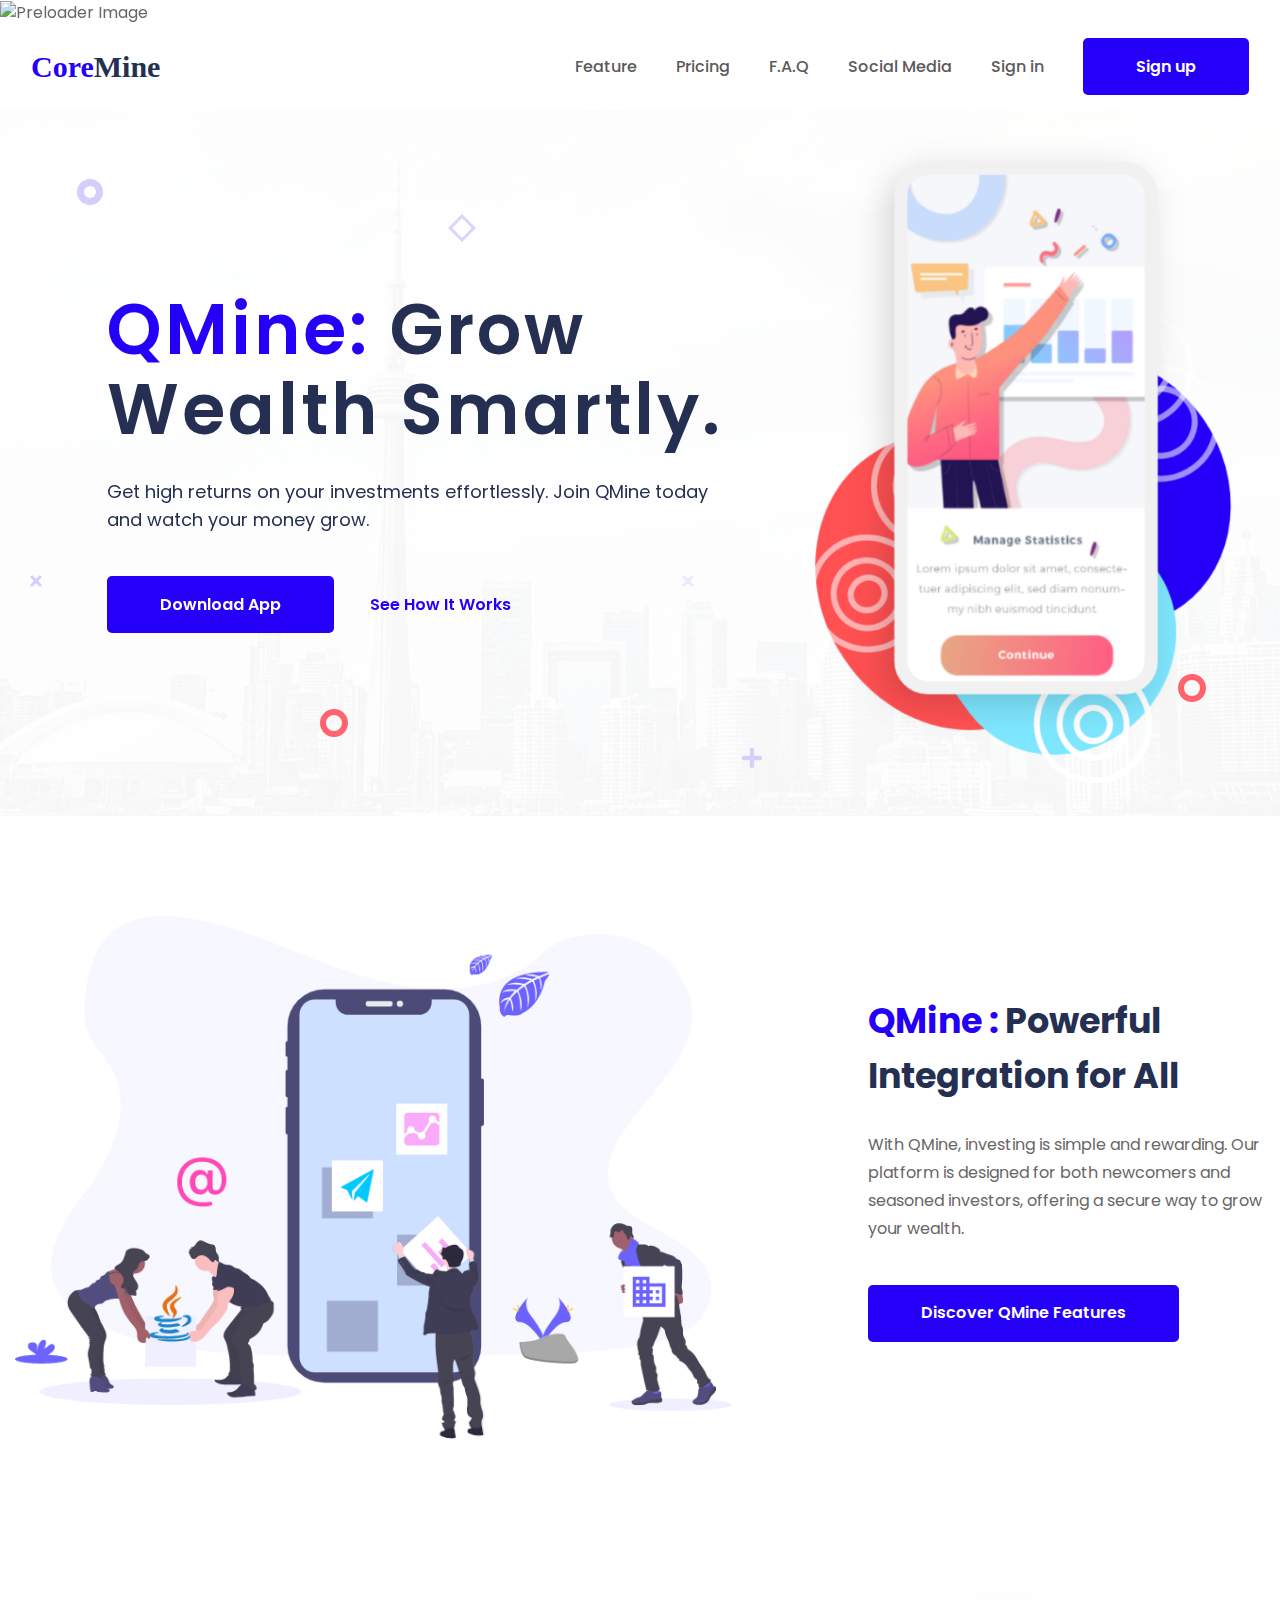
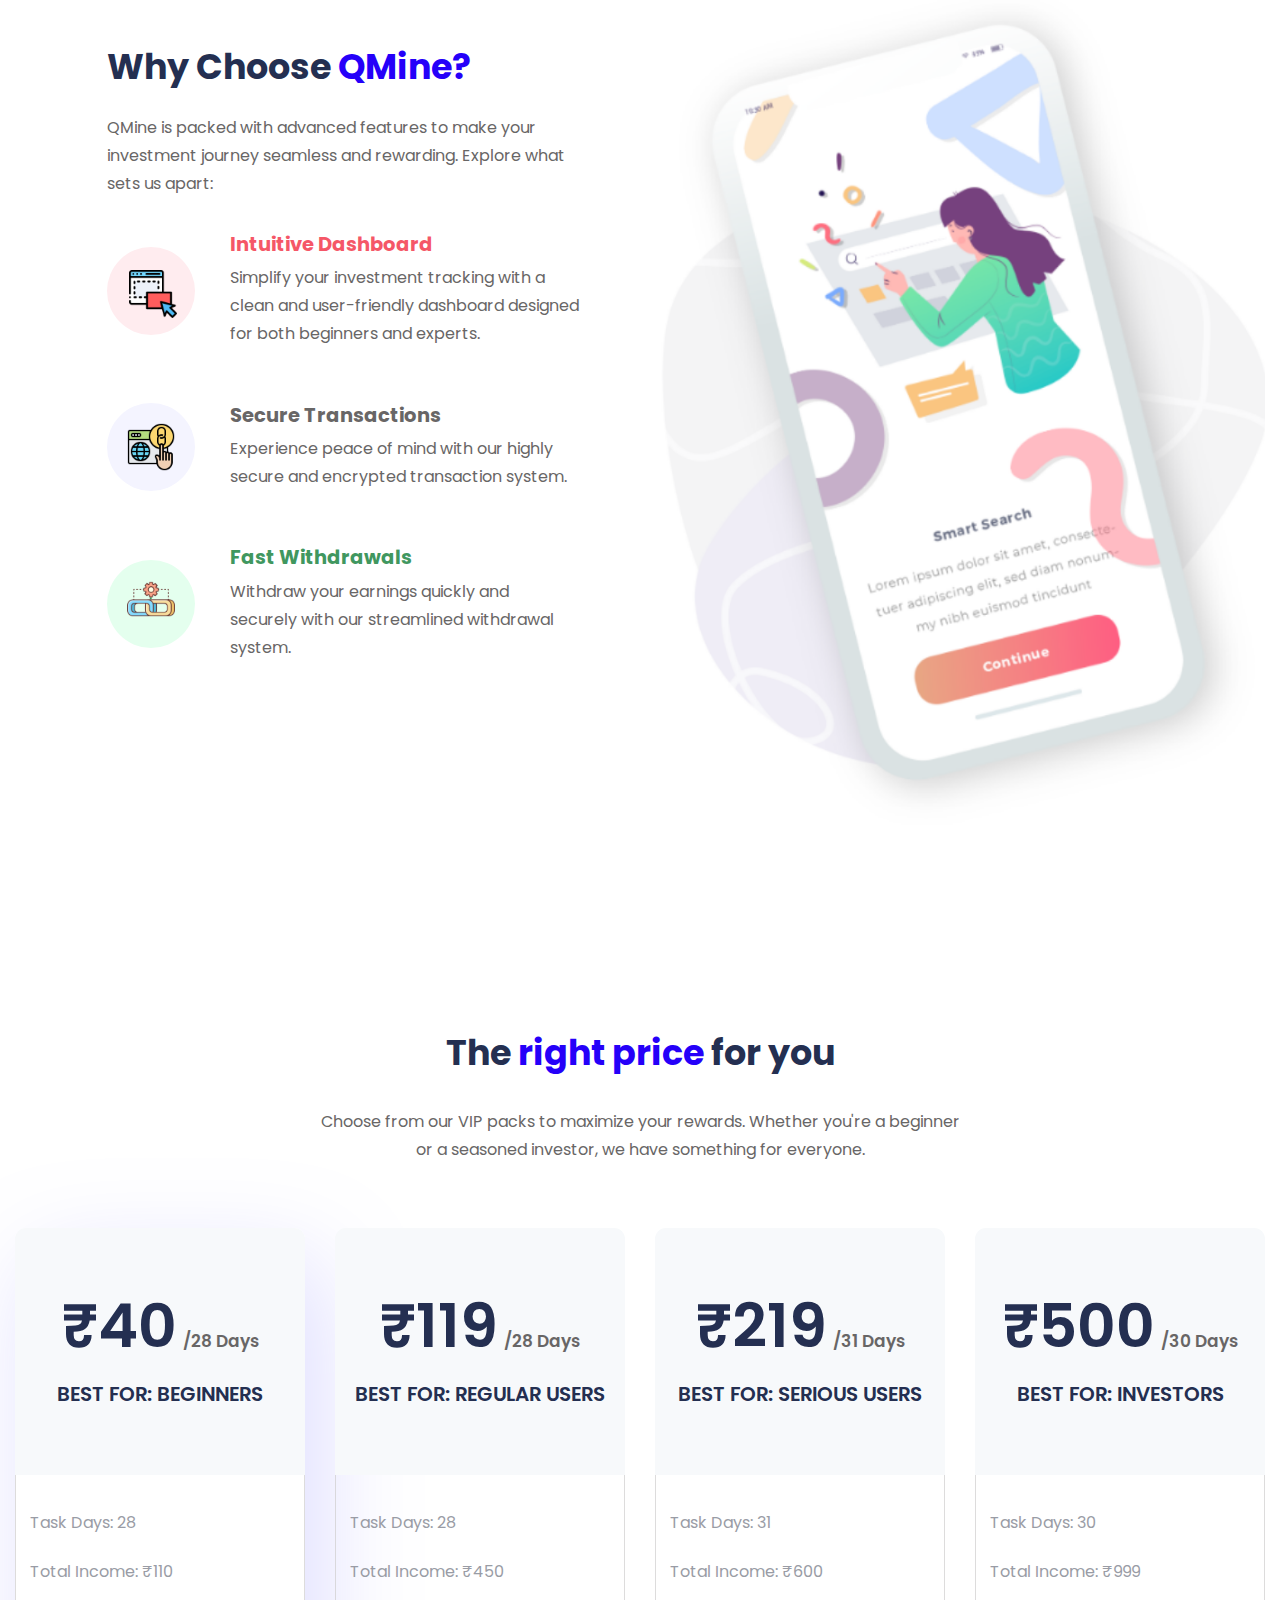
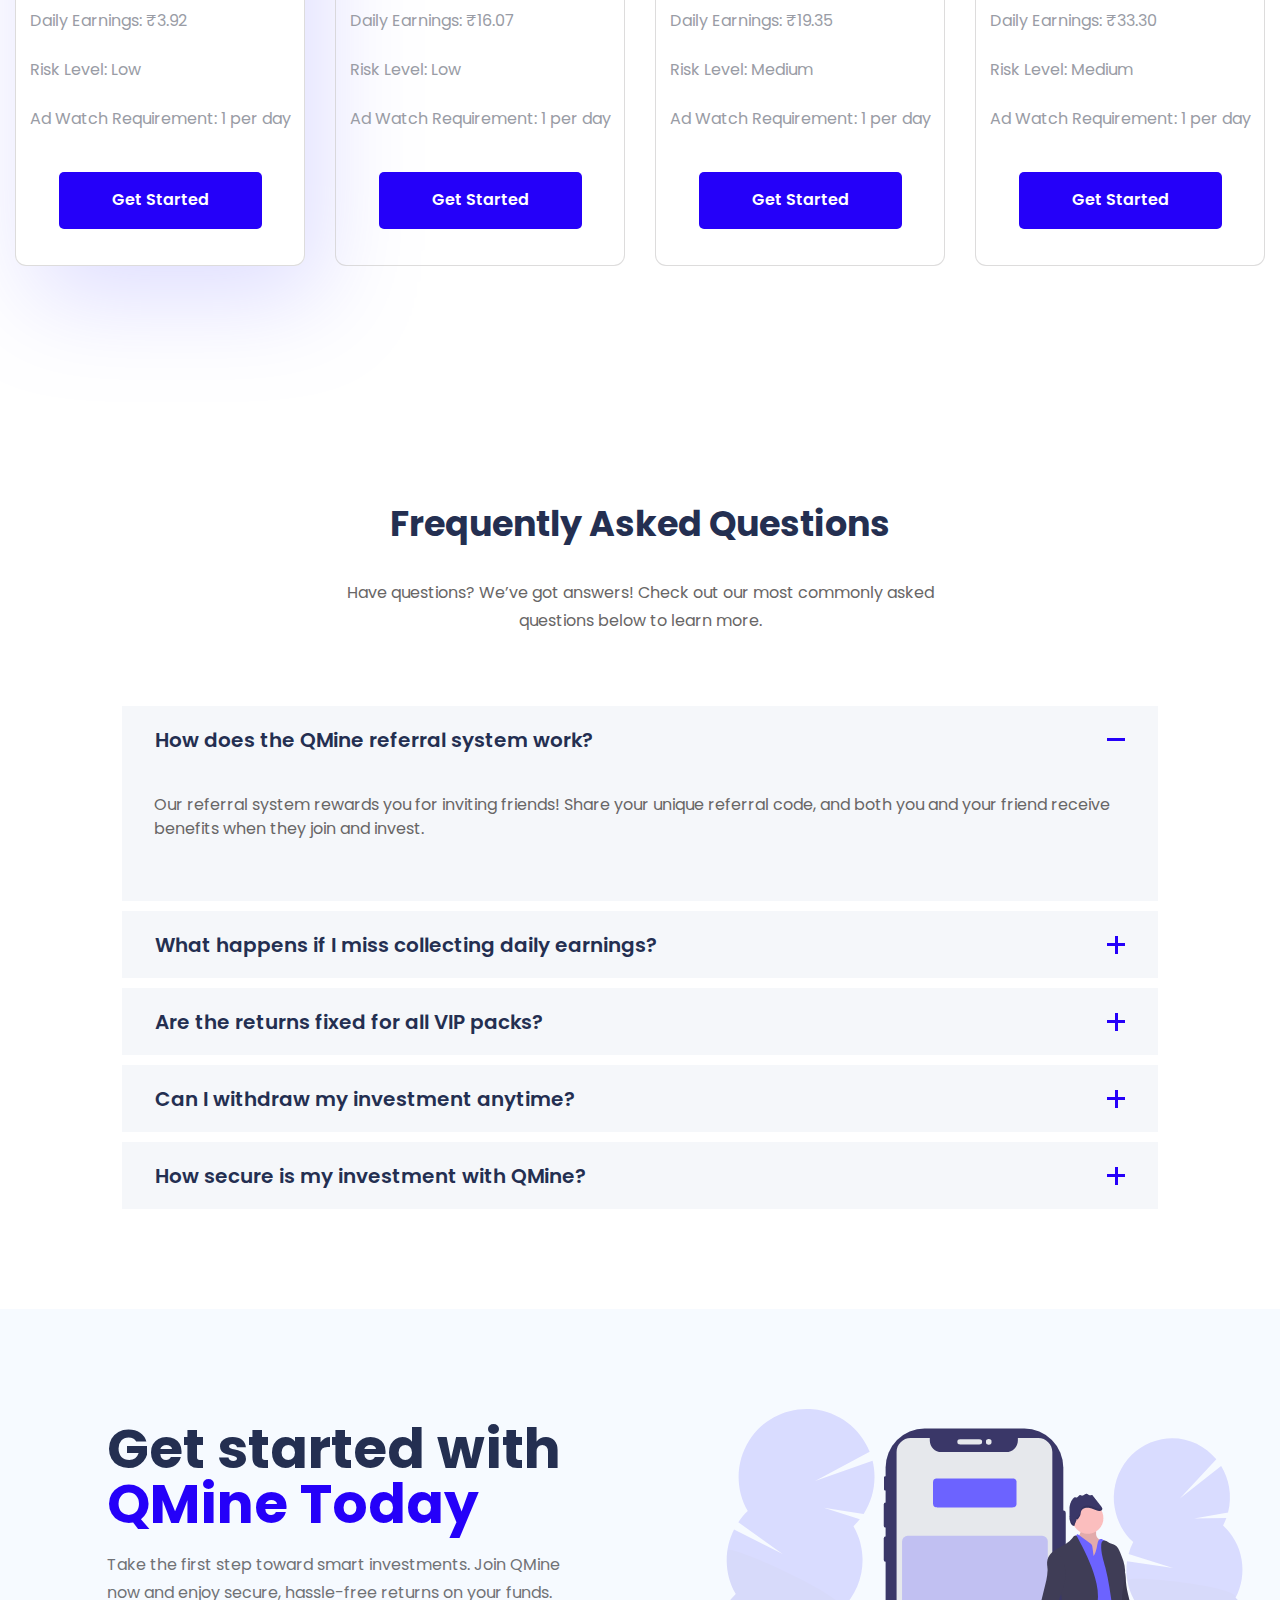
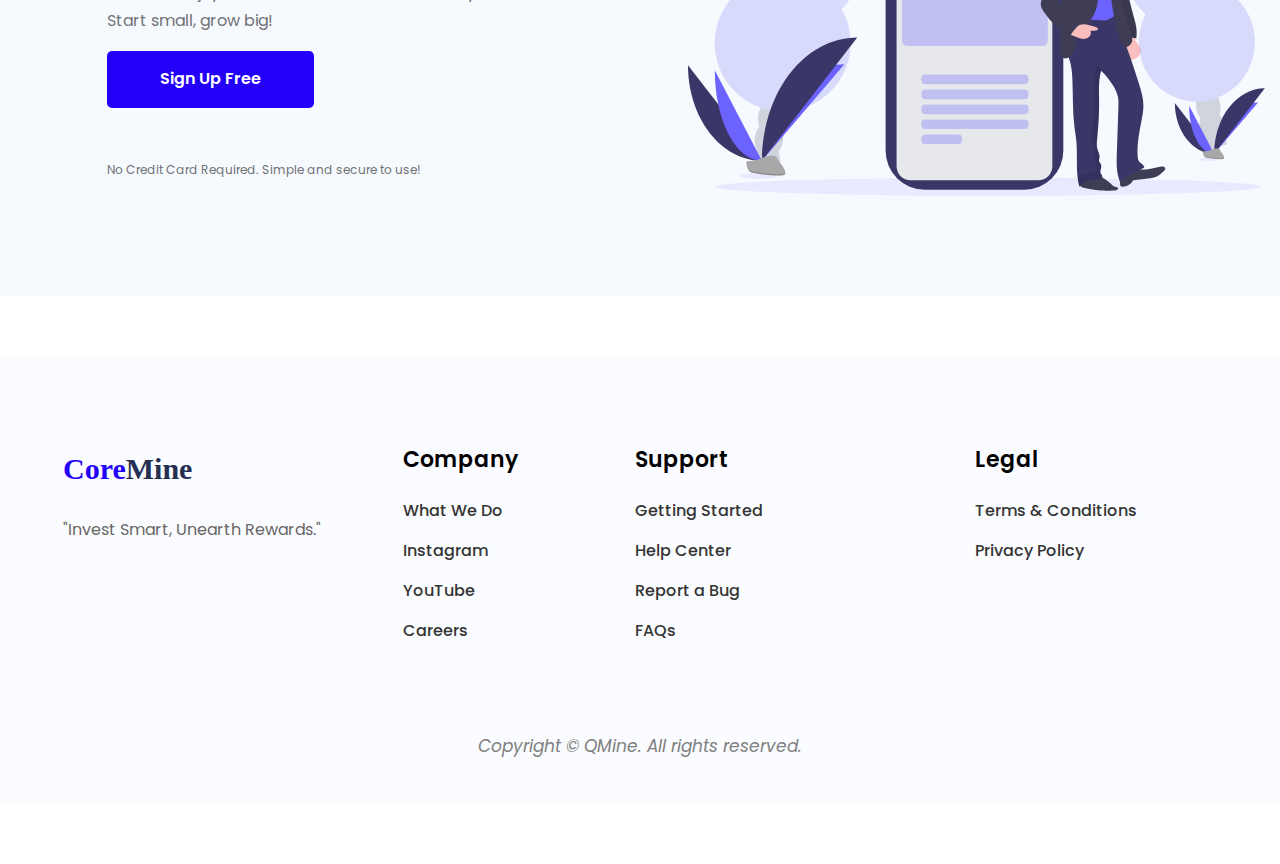
==== commit e9490fcf: "Update index.html" ====
--- a/index.html
+++ b/index.html
@@ -5,14 +5,14 @@
 	<meta name="viewport" content="width=device-width, initial-scale=1, shrink-to-fit=no">
 	<!-- Site Meta Data for Better SEO -->
 	<meta name="author" content="Aman Singh">
-	<meta name="description" content="CoreMine: Invest Smart, Unearth Rewards. Simplify your investment journey with daily tasks and earnings.">
-	<meta name="keywords" content="CoreMine, investment app, daily earnings, VIP packs, smart investments, low risk, high rewards, financial growth">
+	<meta name="description" content="QMine: Invest Smart, Unearth Rewards. Simplify your investment journey with daily tasks and earnings.">
+	<meta name="keywords" content="QMine, investment app, daily earnings, VIP packs, smart investments, low risk, high rewards, financial growth">
 	<meta property="og:image" content="./assets/images/coremine-preview/og-image.png">
 	<meta name="theme-color" content="#FFD700">
 	<meta name="twitter:card" content="summary_large_image">
 	
 	<!-- Site Title -->
-	<title>CoreMine</title>
+	<title>QMine</title>
 	<!-- Favicon Link -->
 	<link rel="icon" type="image/png" sizes="512x512" href="./assets/images/favicon/android-chrome-512x512.png">
 	<link rel="icon" type="image/png" sizes="192x192" href="./assets/images/favicon/android-chrome-192x192.png">
@@ -104,11 +104,11 @@
 		<div class="container">
 			<div class="row align-items-center">
 				<div class="col-xl-6 offset-xl-1 col-lg-7 pl-xl-0 text-center text-lg-left">
-					<h1 class="banner__title secondary-color"><span class="primary-color">CoreMine:</span> Grow Wealth Smartly.</h1>
-					<p class="banner__text secondary-color">Get high returns on your investments effortlessly. Join CoreMine today and watch your money grow.</p>
+					<h1 class="banner__title secondary-color"><span class="primary-color">QMine:</span> Grow Wealth Smartly.</h1>
+					<p class="banner__text secondary-color">Get high returns on your investments effortlessly. Join QMine today and watch your money grow.</p>
 					<div class="d-flex flex-column flex-sm-row align-items-center justify-content-center justify-content-lg-start">
-						<a href="#about" class="primary-btn d-inline-block mb-4 mb-sm-0">Download App</a>
-						<a href="https://www.youtube.com/watch?v=BPYu8lksvZM" data-autoplay="true" data-vbtype="video" class="venobox secondary-btn d-inline-block">See How It Works</a>
+						<a href="https://hoqptfuawgvhbwkpfaqm.supabase.co/storage/v1/object/public/APP/QMine.apk?t=2025-01-03T11%3A41%3A12.180Z" class="primary-btn d-inline-block mb-4 mb-sm-0">Download App</a>
+						<a href="https://youtube.com/@coremine6" data-autoplay="true" data-vbtype="video" class="venobox secondary-btn d-inline-block">See How It Works</a>
 
 					</div>
 				</div>
@@ -128,10 +128,10 @@
 				</div>
 				<div class="col-xl-4 col-lg-6 offset-xl-1 text-center text-lg-left">
 					<div class="section-header">
-						<h1 class="section-header__title secondary-color font-weight-bold"><span class="primary-color">CoreMine :</span> Powerful Integration for All</h1>
+						<h1 class="section-header__title secondary-color font-weight-bold"><span class="primary-color">QMine :</span> Powerful Integration for All</h1>
 <div>
-    <p class="about__text">With CoreMine, investing is simple and rewarding. Our platform is designed for both newcomers and seasoned investors, offering a secure way to grow your wealth.</p>
-    <a href="#feature" class="primary-btn d-inline-block">Discover CoreMine Features</a>
+    <p class="about__text">With QMine, investing is simple and rewarding. Our platform is designed for both newcomers and seasoned investors, offering a secure way to grow your wealth.</p>
+    <a href="#feature" class="primary-btn d-inline-block">Discover QMine Features</a>
 </div>
 
 						
@@ -148,9 +148,9 @@
             </div>
             <div class="col-xl-5 offset-xl-1 col-lg-6 pl-xl-0">
                 <div class="section-header text-center text-md-left">
-                    <h1 class="section-header__title secondary-color font-weight-bold">Why Choose <span class="primary-color">CoreMine?</span></h1>
+                    <h1 class="section-header__title secondary-color font-weight-bold">Why Choose <span class="primary-color">QMine?</span></h1>
                 </div>
-                <p class="feature__text pr-xl-5 text-center text-md-left">CoreMine is packed with advanced features to make your investment journey seamless and rewarding. Explore what sets us apart:</p>
+                <p class="feature__text pr-xl-5 text-center text-md-left">QMine is packed with advanced features to make your investment journey seamless and rewarding. Explore what sets us apart:</p>
                 <div class="row">
                     <div class="col-xl-11 text-center text-sm-left">
                         <!-- Feature 1 -->
@@ -323,7 +323,7 @@
 			  <div class="card-header bg-transparent border-0" id="headingOne">
 				<h2 class="mb-0">
 				  <button class="btn text-left d-flex align-items-center justify-content-between shadow-none secondary-color w-100" type="button" data-toggle="collapse" data-target="#collapseOne" aria-expanded="true" aria-controls="collapseOne">
-					How does the CoreMine referral system work?
+					How does the QMine referral system work?
 					<span class="btn__icon d-inline-flex align-items-center justify-content-center flex-shrink-0 position-relative ml-2"></span>
 				  </button>
 				</h2>
@@ -387,7 +387,7 @@
 			  <div class="card-header bg-transparent border-0" id="headingFive">
 				<h2 class="mb-0">
 				  <button class="btn text-left d-flex align-items-center justify-content-between shadow-none secondary-color w-100" type="button" data-toggle="collapse" data-target="#collapseFive" aria-expanded="false" aria-controls="collapseFive">
-					How secure is my investment with CoreMine?
+					How secure is my investment with QMine?
 					<span class="btn__icon d-inline-flex align-items-center justify-content-center flex-shrink-0 position-relative ml-2"></span>
 				  </button>
 				</h2>
@@ -410,16 +410,16 @@
 	  <div class="row flex-lg-row-reverse align-items-center">
 		<!-- Image Section -->
 		<div class="col-lg-6 text-center text-lg-right mb-5 mb-lg-0">
-		  <img src="./assets/images/get-started/get-started-image.png" alt="Get Started with CoreMine" class="img-fluid">
+		  <img src="./assets/images/get-started/get-started-image.png" alt="Get Started with QMine" class="img-fluid">
 		</div>
   
 		<!-- Content Section -->
 		<div class="col-xl-5 offset-xl-1 col-lg-6 pl-xl-0 text-center text-lg-left">
 		  <div class="section-header">
-			<h1 class="section-header__title secondary-color font-weight-bold">Get started with <span class="primary-color">CoreMine Today</span></h1>
+			<h1 class="section-header__title secondary-color font-weight-bold">Get started with <span class="primary-color">QMine Today</span></h1>
 		  </div>
 		  <p class="pr-xl-5">
-			Take the first step toward smart investments. Join CoreMine now and enjoy secure, hassle-free returns on your funds. Start small, grow big!
+			Take the first step toward smart investments. Join QMine now and enjoy secure, hassle-free returns on your funds. Start small, grow big!
 		  </p>
 		  <a href="./register.html" class="primary-btn d-inline-block mb-4 mb-sm-0">Sign Up Free</a>
 		  <p class="get-start__cautious-text mt-5 mb-0">No Credit Card Required. Simple and secure to use!</p>
@@ -439,7 +439,7 @@
         <div class="col-lg-3 col-sm-6 ml-xl-5">
           <div class="footer__block">
             <a href="./index.html" class="footer__block__logo d-inline-block">
-              <img src="./assets/images/logo/logo.svg" alt="CoreMine Logo" class="img-fluid">
+              <img src="./assets/images/logo/logo.svg" alt="QMine Logo" class="img-fluid">
             </a>
             <p>"Invest Smart, Unearth Rewards."</p>
           </div>
@@ -510,7 +510,7 @@
   <div class="footer__bottom text-center">
     <div class="container">
       <p class="footer__copyright font-italic mb-0">
-        Copyright © <a href="./index.html" class="footer__copyright__link">CoreMine</a>. All rights reserved.
+        Copyright © <a href="./index.html" class="footer__copyright__link">QMine</a>. All rights reserved.
       </p>
     </div>
   </div>
@@ -529,4 +529,4 @@
 	<script src="./assets/plugins/particles/js/particles.min.js"></script>
 	<script src="./assets/js/script.js"></script>
 </body>
-</html>+</html>
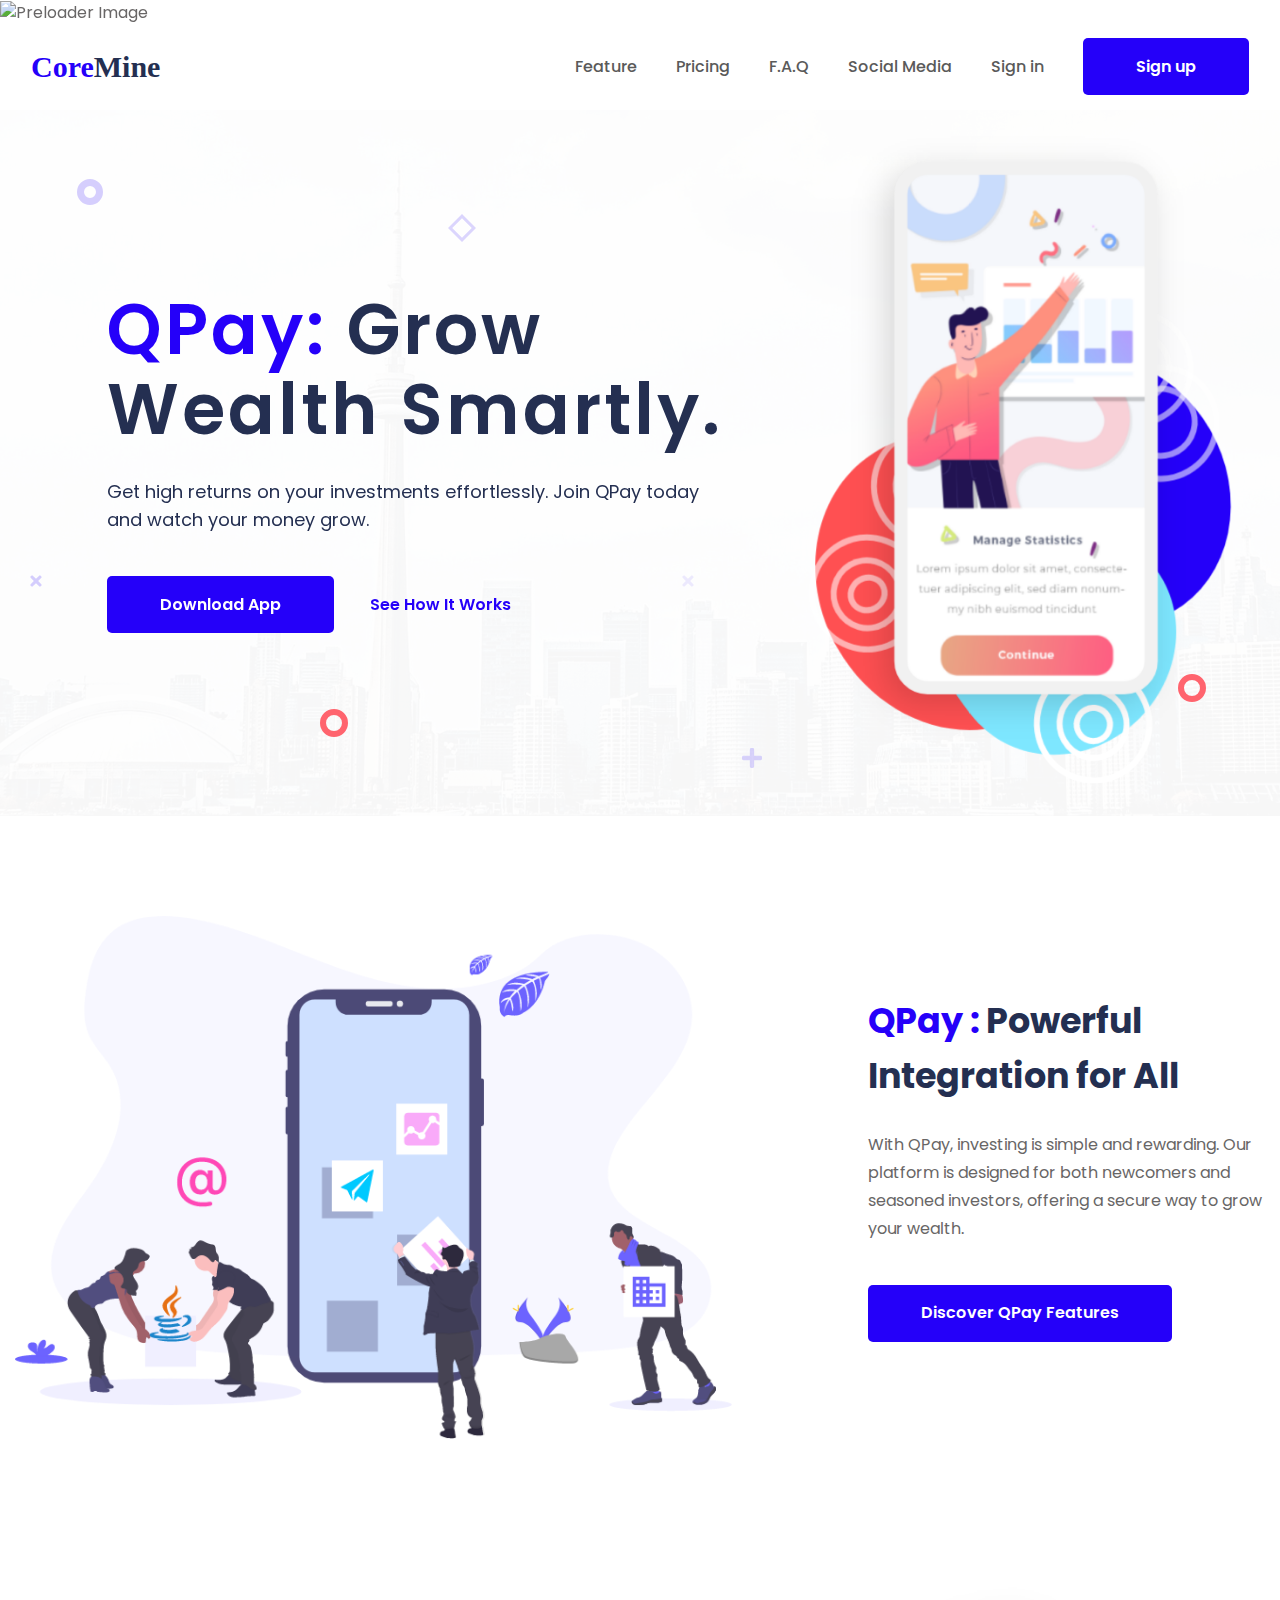
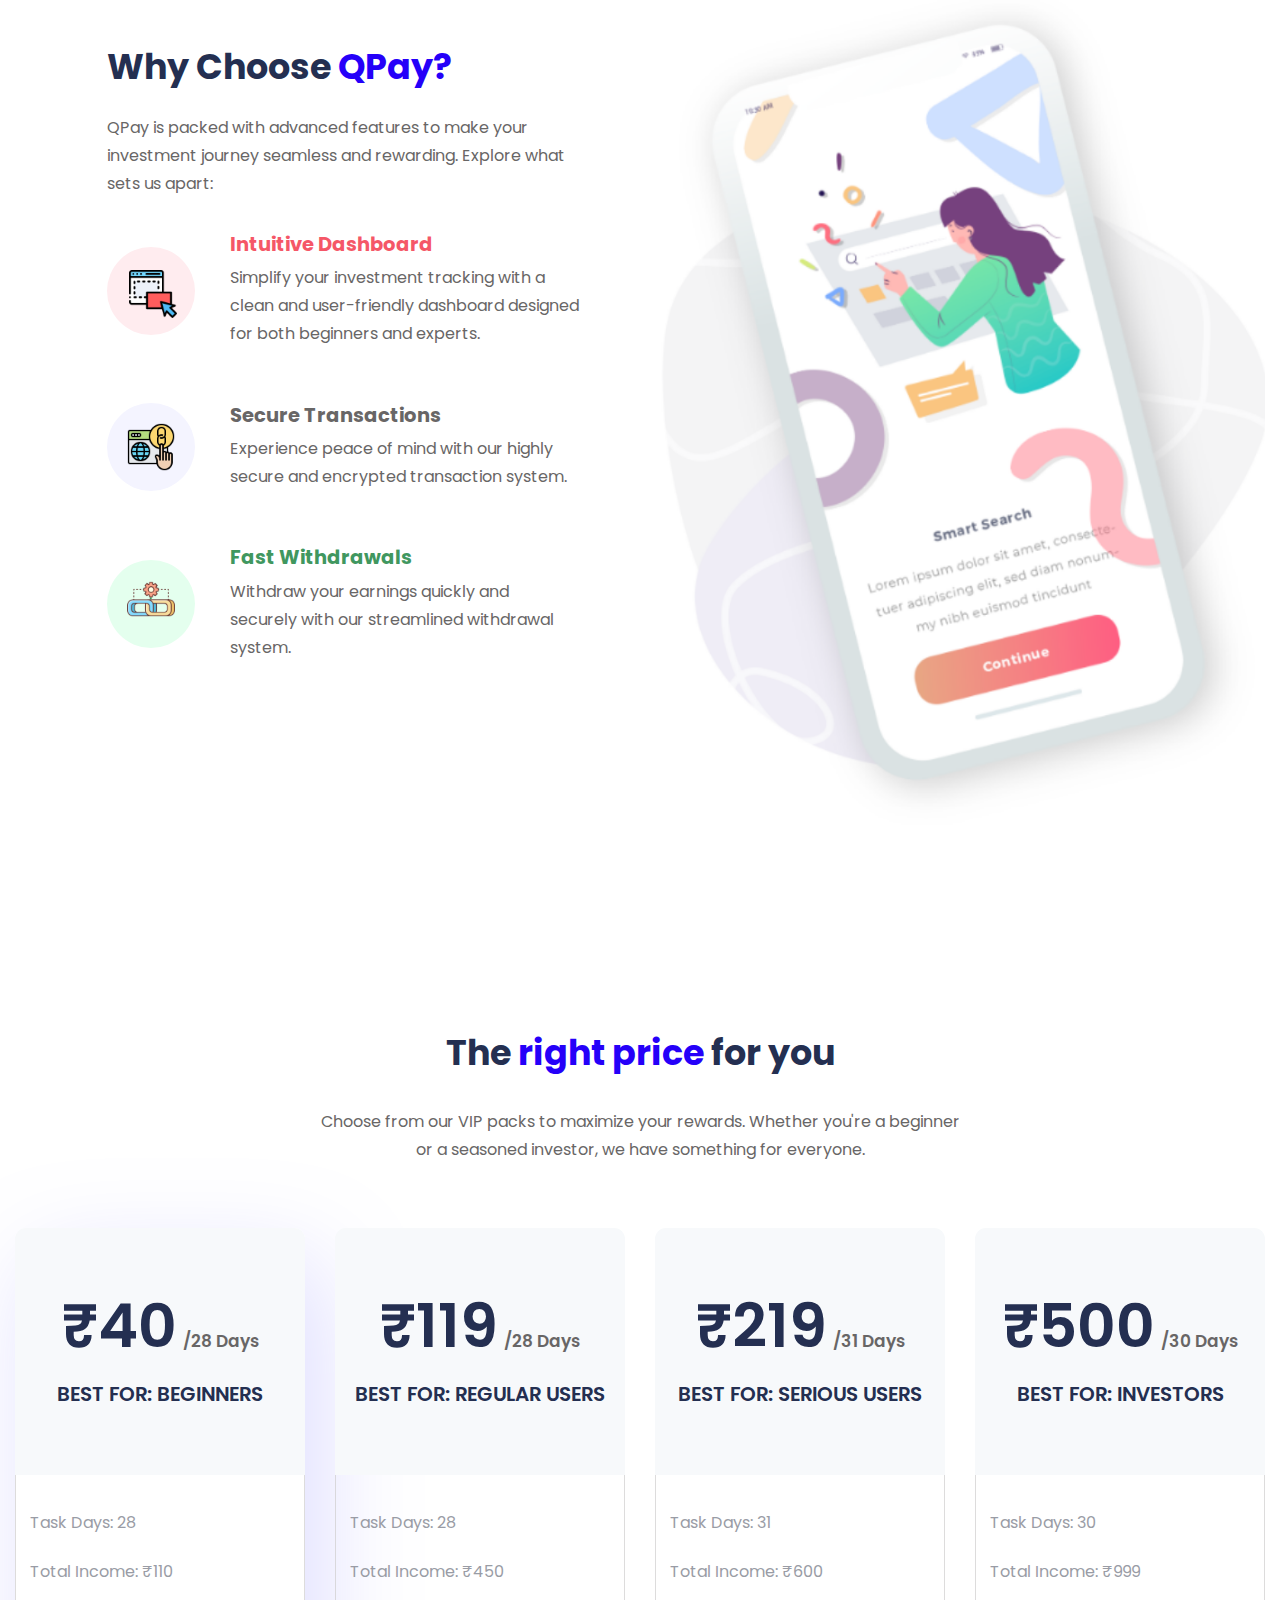
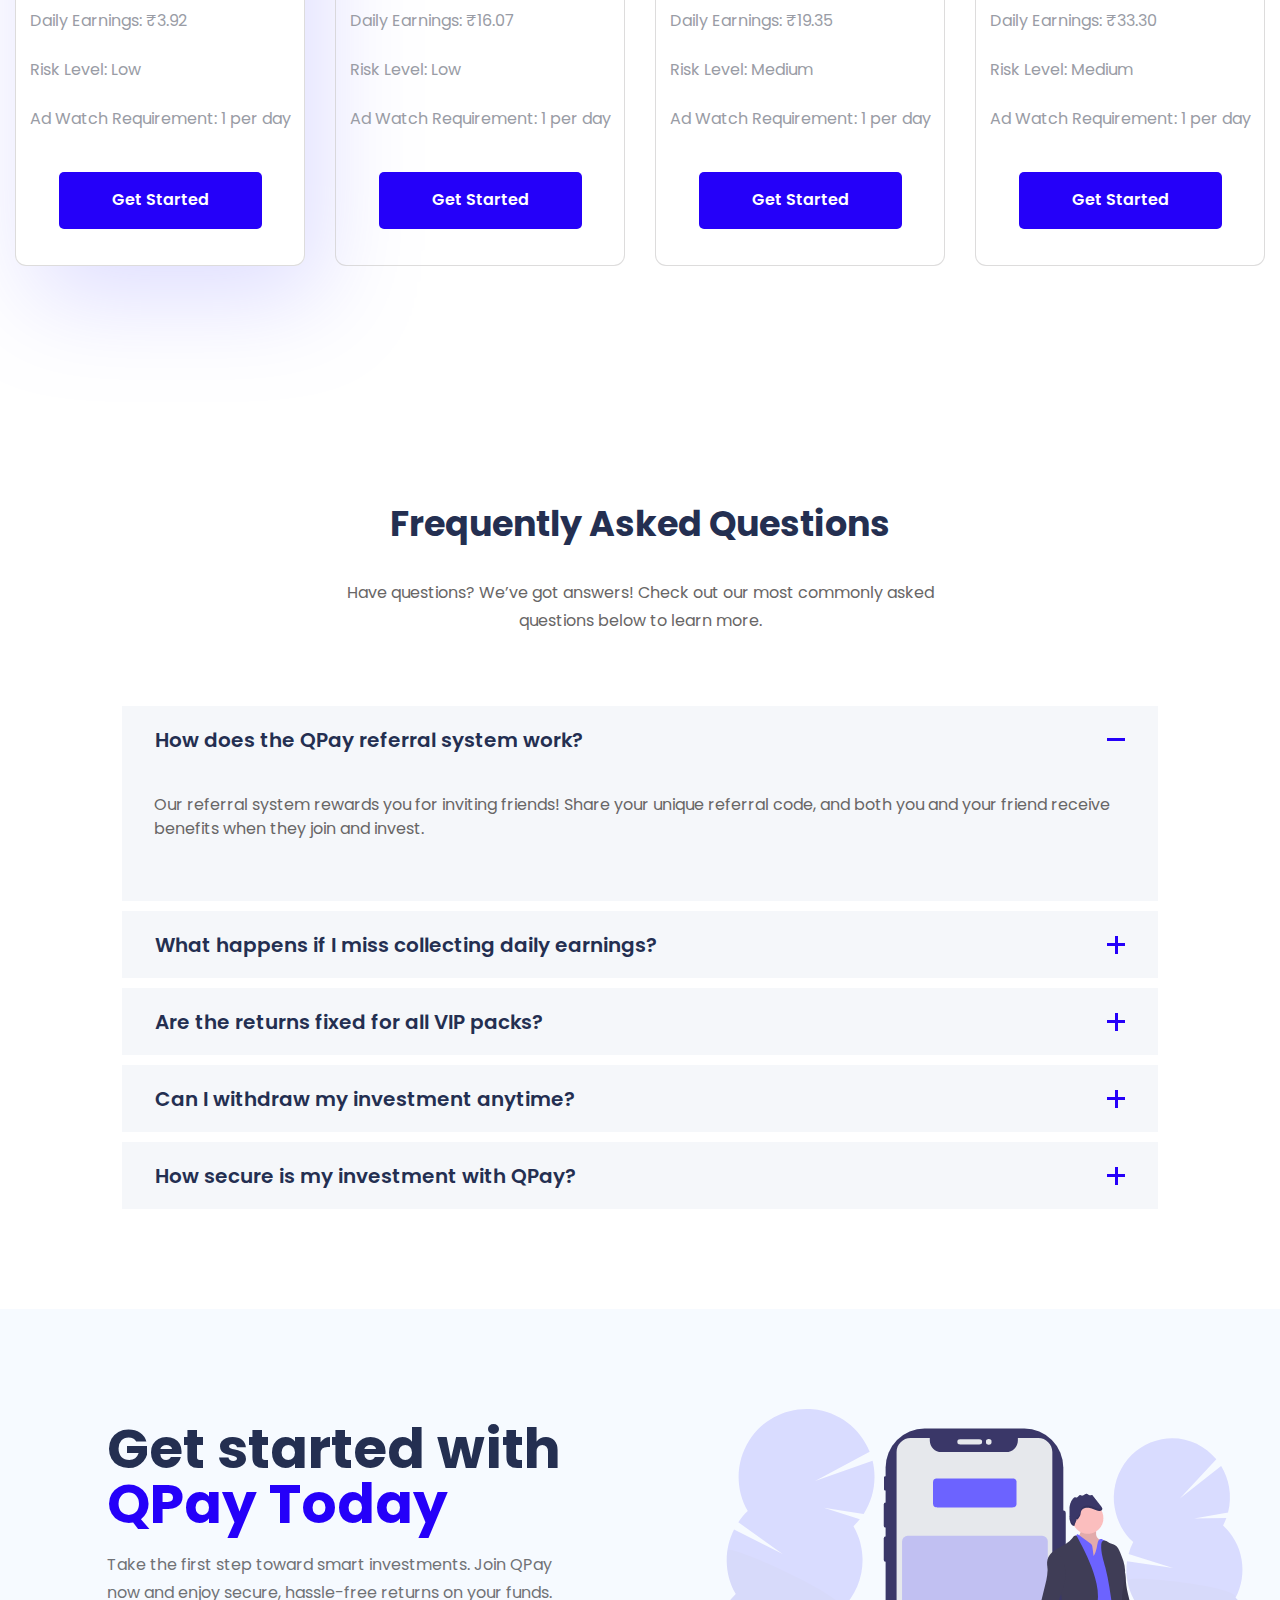
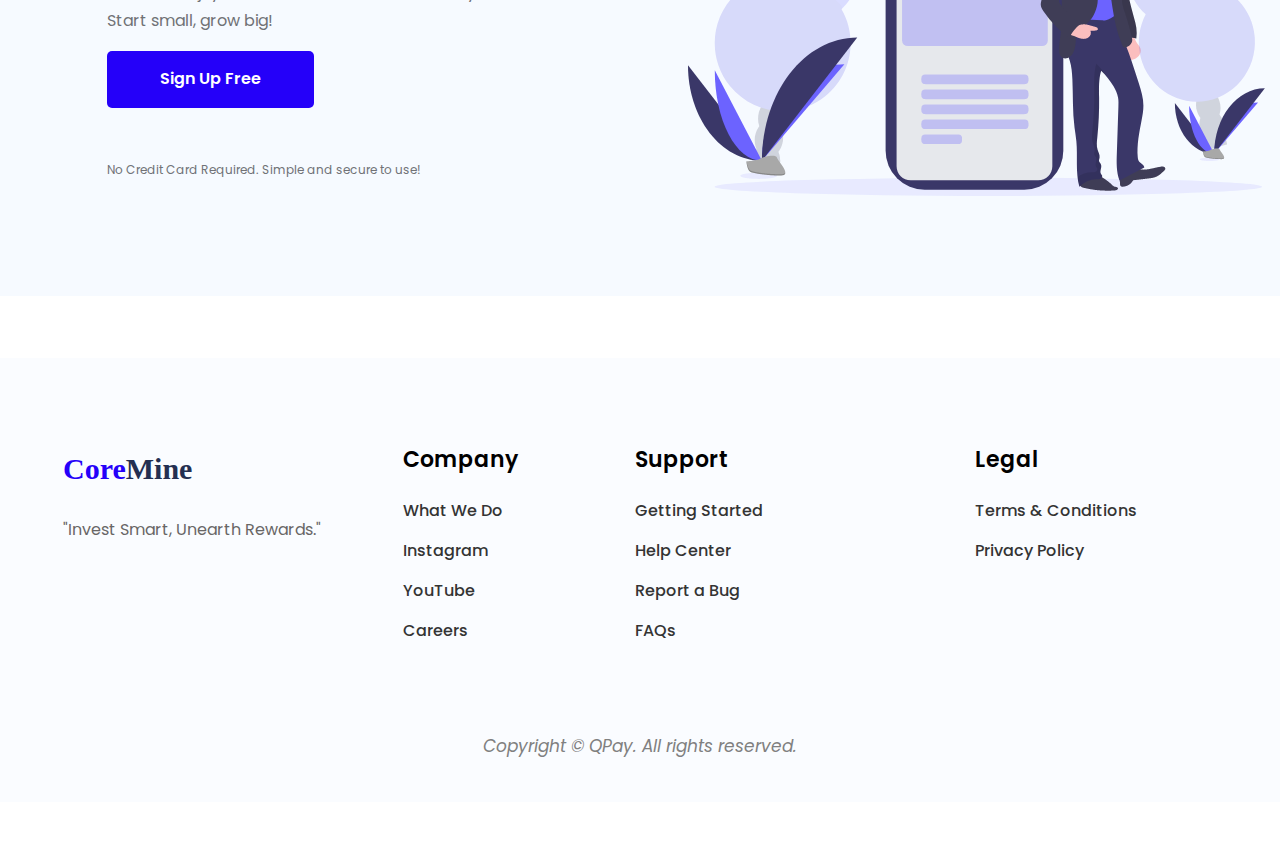
==== commit 777596d8: "Update index.html" ====
--- a/index.html
+++ b/index.html
@@ -5,14 +5,14 @@
 	<meta name="viewport" content="width=device-width, initial-scale=1, shrink-to-fit=no">
 	<!-- Site Meta Data for Better SEO -->
 	<meta name="author" content="Aman Singh">
-	<meta name="description" content="QMine: Invest Smart, Unearth Rewards. Simplify your investment journey with daily tasks and earnings.">
-	<meta name="keywords" content="QMine, investment app, daily earnings, VIP packs, smart investments, low risk, high rewards, financial growth">
+	<meta name="description" content="QPay: Invest Smart, Unearth Rewards. Simplify your investment journey with daily tasks and earnings.">
+	<meta name="keywords" content="QPay, investment app, daily earnings, VIP packs, smart investments, low risk, high rewards, financial growth">
 	<meta property="og:image" content="./assets/images/coremine-preview/og-image.png">
 	<meta name="theme-color" content="#FFD700">
 	<meta name="twitter:card" content="summary_large_image">
 	
 	<!-- Site Title -->
-	<title>QMine</title>
+	<title>QPay</title>
 	<!-- Favicon Link -->
 	<link rel="icon" type="image/png" sizes="512x512" href="./assets/images/favicon/android-chrome-512x512.png">
 	<link rel="icon" type="image/png" sizes="192x192" href="./assets/images/favicon/android-chrome-192x192.png">
@@ -104,10 +104,10 @@
 		<div class="container">
 			<div class="row align-items-center">
 				<div class="col-xl-6 offset-xl-1 col-lg-7 pl-xl-0 text-center text-lg-left">
-					<h1 class="banner__title secondary-color"><span class="primary-color">QMine:</span> Grow Wealth Smartly.</h1>
-					<p class="banner__text secondary-color">Get high returns on your investments effortlessly. Join QMine today and watch your money grow.</p>
+					<h1 class="banner__title secondary-color"><span class="primary-color">QPay:</span> Grow Wealth Smartly.</h1>
+					<p class="banner__text secondary-color">Get high returns on your investments effortlessly. Join QPay today and watch your money grow.</p>
 					<div class="d-flex flex-column flex-sm-row align-items-center justify-content-center justify-content-lg-start">
-						<a href="https://hoqptfuawgvhbwkpfaqm.supabase.co/storage/v1/object/public/APP/QMine.apk?t=2025-01-03T11%3A41%3A12.180Z" class="primary-btn d-inline-block mb-4 mb-sm-0">Download App</a>
+						<a href="https://hoqptfuawgvhbwkpfaqm.supabase.co/storage/v1/object/public/APP/QPay.apk?t=2025-01-03T11%3A41%3A12.180Z" class="primary-btn d-inline-block mb-4 mb-sm-0">Download App</a>
 						<a href="https://youtube.com/@coremine6" data-autoplay="true" data-vbtype="video" class="venobox secondary-btn d-inline-block">See How It Works</a>
 
 					</div>
@@ -128,10 +128,10 @@
 				</div>
 				<div class="col-xl-4 col-lg-6 offset-xl-1 text-center text-lg-left">
 					<div class="section-header">
-						<h1 class="section-header__title secondary-color font-weight-bold"><span class="primary-color">QMine :</span> Powerful Integration for All</h1>
+						<h1 class="section-header__title secondary-color font-weight-bold"><span class="primary-color">QPay :</span> Powerful Integration for All</h1>
 <div>
-    <p class="about__text">With QMine, investing is simple and rewarding. Our platform is designed for both newcomers and seasoned investors, offering a secure way to grow your wealth.</p>
-    <a href="#feature" class="primary-btn d-inline-block">Discover QMine Features</a>
+    <p class="about__text">With QPay, investing is simple and rewarding. Our platform is designed for both newcomers and seasoned investors, offering a secure way to grow your wealth.</p>
+    <a href="#feature" class="primary-btn d-inline-block">Discover QPay Features</a>
 </div>
 
 						
@@ -148,9 +148,9 @@
             </div>
             <div class="col-xl-5 offset-xl-1 col-lg-6 pl-xl-0">
                 <div class="section-header text-center text-md-left">
-                    <h1 class="section-header__title secondary-color font-weight-bold">Why Choose <span class="primary-color">QMine?</span></h1>
+                    <h1 class="section-header__title secondary-color font-weight-bold">Why Choose <span class="primary-color">QPay?</span></h1>
                 </div>
-                <p class="feature__text pr-xl-5 text-center text-md-left">QMine is packed with advanced features to make your investment journey seamless and rewarding. Explore what sets us apart:</p>
+                <p class="feature__text pr-xl-5 text-center text-md-left">QPay is packed with advanced features to make your investment journey seamless and rewarding. Explore what sets us apart:</p>
                 <div class="row">
                     <div class="col-xl-11 text-center text-sm-left">
                         <!-- Feature 1 -->
@@ -323,7 +323,7 @@
 			  <div class="card-header bg-transparent border-0" id="headingOne">
 				<h2 class="mb-0">
 				  <button class="btn text-left d-flex align-items-center justify-content-between shadow-none secondary-color w-100" type="button" data-toggle="collapse" data-target="#collapseOne" aria-expanded="true" aria-controls="collapseOne">
-					How does the QMine referral system work?
+					How does the QPay referral system work?
 					<span class="btn__icon d-inline-flex align-items-center justify-content-center flex-shrink-0 position-relative ml-2"></span>
 				  </button>
 				</h2>
@@ -387,7 +387,7 @@
 			  <div class="card-header bg-transparent border-0" id="headingFive">
 				<h2 class="mb-0">
 				  <button class="btn text-left d-flex align-items-center justify-content-between shadow-none secondary-color w-100" type="button" data-toggle="collapse" data-target="#collapseFive" aria-expanded="false" aria-controls="collapseFive">
-					How secure is my investment with QMine?
+					How secure is my investment with QPay?
 					<span class="btn__icon d-inline-flex align-items-center justify-content-center flex-shrink-0 position-relative ml-2"></span>
 				  </button>
 				</h2>
@@ -410,16 +410,16 @@
 	  <div class="row flex-lg-row-reverse align-items-center">
 		<!-- Image Section -->
 		<div class="col-lg-6 text-center text-lg-right mb-5 mb-lg-0">
-		  <img src="./assets/images/get-started/get-started-image.png" alt="Get Started with QMine" class="img-fluid">
+		  <img src="./assets/images/get-started/get-started-image.png" alt="Get Started with QPay" class="img-fluid">
 		</div>
   
 		<!-- Content Section -->
 		<div class="col-xl-5 offset-xl-1 col-lg-6 pl-xl-0 text-center text-lg-left">
 		  <div class="section-header">
-			<h1 class="section-header__title secondary-color font-weight-bold">Get started with <span class="primary-color">QMine Today</span></h1>
+			<h1 class="section-header__title secondary-color font-weight-bold">Get started with <span class="primary-color">QPay Today</span></h1>
 		  </div>
 		  <p class="pr-xl-5">
-			Take the first step toward smart investments. Join QMine now and enjoy secure, hassle-free returns on your funds. Start small, grow big!
+			Take the first step toward smart investments. Join QPay now and enjoy secure, hassle-free returns on your funds. Start small, grow big!
 		  </p>
 		  <a href="./register.html" class="primary-btn d-inline-block mb-4 mb-sm-0">Sign Up Free</a>
 		  <p class="get-start__cautious-text mt-5 mb-0">No Credit Card Required. Simple and secure to use!</p>
@@ -439,7 +439,7 @@
         <div class="col-lg-3 col-sm-6 ml-xl-5">
           <div class="footer__block">
             <a href="./index.html" class="footer__block__logo d-inline-block">
-              <img src="./assets/images/logo/logo.svg" alt="QMine Logo" class="img-fluid">
+              <img src="./assets/images/logo/logo.svg" alt="QPay Logo" class="img-fluid">
             </a>
             <p>"Invest Smart, Unearth Rewards."</p>
           </div>
@@ -510,7 +510,7 @@
   <div class="footer__bottom text-center">
     <div class="container">
       <p class="footer__copyright font-italic mb-0">
-        Copyright © <a href="./index.html" class="footer__copyright__link">QMine</a>. All rights reserved.
+        Copyright © <a href="./index.html" class="footer__copyright__link">QPay</a>. All rights reserved.
       </p>
     </div>
   </div>
